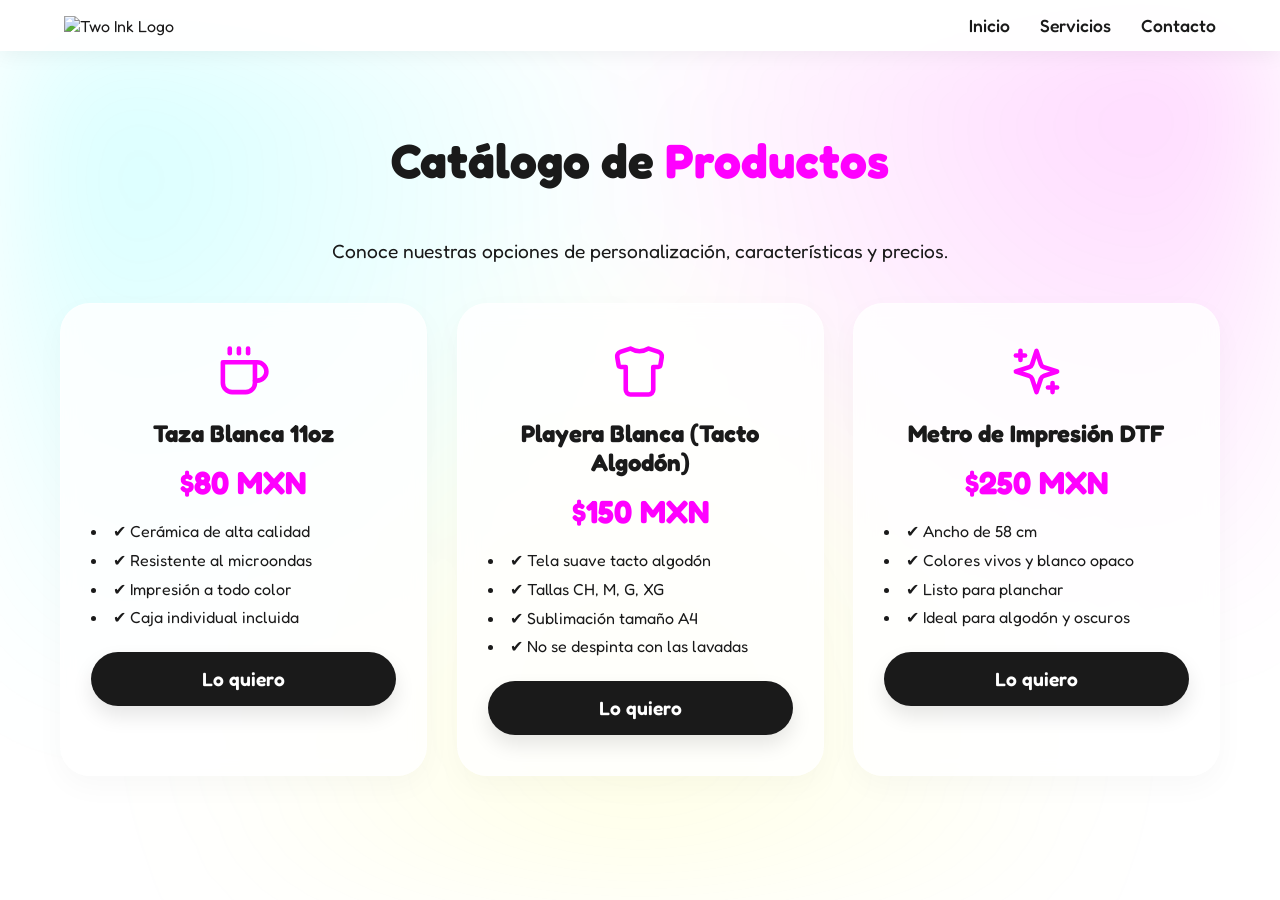
==== servicios.html @ 48f801fe "Add files via upload" ====
<!DOCTYPE html>
<html lang="es">
<head>
    <meta charset="UTF-8">
    <meta name="viewport" content="width=device-width, initial-scale=1.0">
    <title>Catálogo de Servicios | SubliArt</title>
    <link href="https://fonts.googleapis.com/css2?family=Fredoka:wght@400;500;600;700&display=swap" rel="stylesheet">
    <link rel="stylesheet" href="style.css">
</head>
<body>
<div class="fondo-artistico"></div>

    <nav class="nav-principal">
        <div class="logo">
            <img src="img/20260409t_8.57.21_1.png" alt="Two Ink Logo" style="height: 50px; width: auto;">
        </div>
        
        <button class="menu-hamburguesa" aria-label="Abrir menú">
            <svg xmlns="http://www.w3.org/2000/svg" viewBox="0 0 24 24" fill="none" stroke="currentColor" stroke-width="2" stroke-linecap="round" stroke-linejoin="round">
                <line x1="3" y1="12" x2="21" y2="12"></line>
                <line x1="3" y1="6" x2="21" y2="6"></line>
                <line x1="3" y1="18" x2="21" y2="18"></line>
            </svg>
        </button>

        <ul class="nav-enlaces">
            <li><a href="index.html">Inicio</a></li>
            <li><a href="servicios.html">Servicios</a></li>
            <li><a href="index.html">Contacto</a></li>
        </ul>
    </nav>

    <section class="contenedor">
        <h1 class="titulo-seccion pop-in">Catálogo de <span class="color-text">Productos</span></h1>
        <p style="text-align: center; font-size: 1.2rem; margin-bottom: 40px;" class="pop-in delay-1">Conoce nuestras opciones de personalización, características y precios.</p>
        
        <div class="grid-servicios">
            
            <div class="card pop-in delay-1">
                <div class="icono-servicio">
                    <svg xmlns="http://www.w3.org/2000/svg" viewBox="0 0 24 24" fill="none" stroke="currentColor" stroke-width="2" stroke-linecap="round" stroke-linejoin="round">
                        <path d="M17 8h1a4 4 0 1 1 0 8h-1"></path>
                        <path d="M3 8h14v9a4 4 0 0 1-4 4H7a4 4 0 0 1-4-4Z"></path>
                        <line x1="6" y1="2" x2="6" y2="4"></line>
                        <line x1="10" y1="2" x2="10" y2="4"></line>
                        <line x1="14" y1="2" x2="14" y2="4"></line>
                    </svg>
                </div>
                <h3>Taza Blanca 11oz</h3>
                <p class="precio" style="font-size: 2rem; font-weight: 700; color: var(--acento); margin: 15px 0;">$80 MXN</p>
                <ul style="text-align: left; margin-bottom: 20px; line-height: 1.8; list-style-position: inside;">
                    <li>✔ Cerámica de alta calidad</li>
                    <li>✔ Resistente al microondas</li>
                    <li>✔ Impresión a todo color</li>
                    <li>✔ Caja individual incluida</li>
                </ul>
                <a href="https://wa.me/TUNUMERODEWHATSAPP?text=Hola,%20me%20interesan%20las%20tazas%20blancas" target="_blank" class="btn-colorido w-100" style="text-align: center;">Lo quiero</a>
            </div>

            <div class="card pop-in delay-2">
                <div class="icono-servicio">
                    <svg xmlns="http://www.w3.org/2000/svg" viewBox="0 0 24 24" fill="none" stroke="currentColor" stroke-width="2" stroke-linecap="round" stroke-linejoin="round">
                        <path d="M20.38 3.46 16 2a8 8 0 0 1-8 0L3.62 3.46a2 2 0 0 0-1.34 2.23l.58 3.47a1 1 0 0 0 .99.84H6v10c0 1.1.9 2 2 2h8a2 2 0 0 0 2-2V10h2.15a1 1 0 0 0 .99-.84l.58-3.47a2 2 0 0 0-1.34-2.23z"></path>
                    </svg>
                </div>
                <h3>Playera Blanca (Tacto Algodón)</h3>
                <p class="precio" style="font-size: 2rem; font-weight: 700; color: var(--acento); margin: 15px 0;">$150 MXN</p>
                <ul style="text-align: left; margin-bottom: 20px; line-height: 1.8; list-style-position: inside;">
                    <li>✔ Tela suave tacto algodón</li>
                    <li>✔ Tallas CH, M, G, XG</li>
                    <li>✔ Sublimación tamaño A4</li>
                    <li>✔ No se despinta con las lavadas</li>
                </ul>
                <a href="https://wa.me/TUNUMERODEWHATSAPP?text=Hola,%20me%20interesan%20las%20playeras" target="_blank" class="btn-colorido w-100" style="text-align: center;">Lo quiero</a>
            </div>

            <div class="card pop-in delay-3">
                <div class="icono-servicio">
                    <svg xmlns="http://www.w3.org/2000/svg" viewBox="0 0 24 24" fill="none" stroke="currentColor" stroke-width="2" stroke-linecap="round" stroke-linejoin="round">
                        <path d="m12 3-1.912 5.813a2 2 0 0 1-1.275 1.275L3 12l5.813 1.912a2 2 0 0 1 1.275 1.275L12 21l1.912-5.813a2 2 0 0 1 1.275-1.275L21 12l-5.813-1.912a2 2 0 0 1-1.275-1.275L12 3Z"></path>
                        <path d="M5 3v4"></path>
                        <path d="M19 17v4"></path>
                        <path d="M3 5h4"></path>
                        <path d="M17 19h4"></path>
                    </svg>
                </div>
                <h3>Metro de Impresión DTF</h3>
                <p class="precio" style="font-size: 2rem; font-weight: 700; color: var(--acento); margin: 15px 0;">$250 MXN</p>
                <ul style="text-align: left; margin-bottom: 20px; line-height: 1.8; list-style-position: inside;">
                    <li>✔ Ancho de 58 cm</li>
                    <li>✔ Colores vivos y blanco opaco</li>
                    <li>✔ Listo para planchar</li>
                    <li>✔ Ideal para algodón y oscuros</li>
                </ul>
                <a href="https://wa.me/TUNUMERODEWHATSAPP?text=Hola,%20quiero%20cotizar%20impresión%20DTF" target="_blank" class="btn-colorido w-100" style="text-align: center;">Lo quiero</a>
            </div>

        </div>
    </section>

    <script src="main.js"></script>
</body>
</html>
---- style.css ----
/* Configuración Base */
* {
    margin: 0;
    padding: 0;
    box-sizing: border-box;
    font-family: 'Fredoka', sans-serif;
    scroll-behavior: smooth;
}

:root {
    --color-1: #00FFFF; 
    --color-2: #FF00FF; 
    --color-3: #FFFF00;
    --blanco: #ffffff;
    --texto: #1a1a1a;
    --acento: #FF00FF; 
}

body {
    color: var(--texto);
    background-color: var(--blanco);
    overflow-x: hidden;
    position: relative;
}

.fondo-artistico {
    position: fixed;
    top: 0;
    left: 0;
    width: 100%;
    height: 100vh;
    z-index: -1;
    background: 
        radial-gradient(circle at 10% 20%, rgba(0, 255, 255, 0.15) 0%, transparent 40%),
        radial-gradient(circle at 90% 10%, rgba(255, 0, 255, 0.15) 0%, transparent 40%),
        radial-gradient(circle at 50% 80%, rgba(255, 255, 0, 0.1) 0%, transparent 50%);
    filter: blur(60px);
}

.header-blanco {
    background: rgba(255, 255, 255, 0.95);
    padding: 15px 50px;
    display: flex;
    justify-content: space-between;
    align-items: center;
    position: sticky;
    top: 0;
    z-index: 1000;
    box-shadow: 0 5px 20px rgba(0,0,0,0.05);
}

.logo-img {
    height: 70px; /* Ajusta este valor si tu logo se ve muy grande o pequeño */
    width: auto;
    display: block;
    transition: transform 0.3s ease;
}

.logo-img:hover {
    transform: scale(1.05);
}

.hero {
    display: flex;
    align-items: center;
    justify-content: center; 
    min-height: 85vh;
    padding: 0 5%;
    text-align: center;
}

.hero-texto {
    max-width: 700px;
}

.hero h1 {
    font-size: 4.5rem;
    line-height: 1.1;
    margin-bottom: 20px;
    color: var(--texto);
}

.color-text {
    color: var(--acento);
}

.hero p {
    font-size: 1.3rem;
    margin-bottom: 30px;
    font-weight: 500;
}

.btn-colorido {
    display: inline-block;
    background: var(--texto);
    color: white;
    padding: 15px 35px;
    border-radius: 50px;
    text-decoration: none;
    font-size: 1.2rem;
    font-weight: 600;
    border: none;
    cursor: pointer;
    box-shadow: 0 10px 20px rgba(0, 0, 0, 0.1);
    transition: 0.3s cubic-bezier(0.175, 0.885, 0.32, 1.275);
}

.btn-colorido:hover {
    background: var(--acento);
    transform: translateY(-5px) scale(1.05);
    box-shadow: 0 15px 25px rgba(255, 0, 255, 0.3);
}

.contenedor {
    max-width: 1200px;
    margin: 0 auto;
    padding: 80px 20px;
    text-align: center;
}

.titulo-seccion {
    font-size: 3rem;
    margin-bottom: 50px;
    color: var(--texto);
}

.grid-servicios {
    display: grid;
    grid-template-columns: repeat(auto-fit, minmax(300px, 1fr));
    gap: 30px;
}

.card {
    background: rgba(255, 255, 255, 0.8);
    backdrop-filter: blur(10px);
    border: 1px solid rgba(255, 255, 255, 0.3);
    padding: 40px 30px;
    border-radius: 30px;
    box-shadow: 0 10px 30px rgba(0,0,0,0.03);
    transition: 0.4s cubic-bezier(0.175, 0.885, 0.32, 1.275);
}

.card:hover {
    transform: translateY(-15px) scale(1.03);
    box-shadow: 0 20px 40px rgba(0,0,0,0.08);
}

.icono-servicio {
    margin-bottom: 20px;
    display: flex;
    justify-content: center;
    align-items: center;
}

.icono-servicio svg {
    width: 55px;
    height: 55px;
    stroke: var(--acento); 
    transition: transform 0.4s cubic-bezier(0.175, 0.885, 0.32, 1.275);
}

.card:hover .icono-servicio svg {
    transform: scale(1.15) rotate(5deg);
}

.card h3 {
    font-size: 1.5rem;
    color: var(--texto);
    margin-bottom: 15px;
}

.card-form {
    background: rgba(255, 255, 255, 0.9);
    padding: 40px;
    border-radius: 30px;
    max-width: 600px;
    margin: 0 auto;
    display: flex;
    flex-direction: column;
    gap: 20px;
    box-shadow: 0 15px 35px rgba(0,0,0,0.05);
}

input, textarea {
    padding: 15px 20px;
    border: 2px solid #eee;
    border-radius: 15px;
    font-size: 1rem;
    font-family: 'Fredoka', sans-serif;
    outline: none;
    transition: 0.3s;
}

input:focus, textarea:focus {
    border-color: var(--acento);
}

.w-100 { width: 100%; }

.whatsapp-btn {
    position: fixed;
    bottom: 30px;
    right: 30px;
    background: #25D366;
    color: white;
    padding: 15px 25px;
    border-radius: 50px;
    text-decoration: none;
    font-size: 1.1rem;
    font-weight: 600;
    box-shadow: 0 10px 20px rgba(37, 211, 102, 0.3);
    z-index: 1000;
    transition: 0.3s cubic-bezier(0.175, 0.885, 0.32, 1.275);
}

.whatsapp-btn:hover {
    transform: scale(1.1) rotate(-3deg);
}

.pop-in {
    opacity: 0;
    transform: scale(0.8) translateY(30px);
    transition: 0.8s cubic-bezier(0.175, 0.885, 0.32, 1.275);
}

.pop-in.visible {
    opacity: 1;
    transform: scale(1) translateY(0);
}

.delay-1 { transition-delay: 0.1s; }
.delay-2 { transition-delay: 0.3s; }
.delay-3 { transition-delay: 0.5s; }

.promocion-banner {
    background: var(--texto);
    color: var(--blanco);
    text-align: center;
    padding: 12px;
    font-weight: 600;
    font-size: 1.1rem;
    z-index: 100;
    position: relative;
}

.nosotros-grid {
    display: grid;
    grid-template-columns: 1fr 1fr;
    gap: 50px;
    align-items: center;
    text-align: left;
}

.nosotros-texto p {
    font-size: 1.15rem;
    margin-bottom: 20px;
    line-height: 1.8;
}

.img-fluida {
    width: 100%;
    border-radius: 30px;
    box-shadow: 0 15px 35px rgba(0,0,0,0.05);
}

@media (max-width: 768px) {
    .nosotros-grid { grid-template-columns: 1fr; text-align: center; }
    .nosotros-texto h2 { text-align: center !important; }
}

.pasos-grid {
    display: grid;
    grid-template-columns: repeat(auto-fit, minmax(220px, 1fr));
    gap: 30px;
}

.paso-card {
    background: rgba(255, 255, 255, 0.6);
    backdrop-filter: blur(10px);
    border: 1px solid rgba(255, 255, 255, 0.3);
    padding: 30px 20px;
    border-radius: 20px;
    text-align: center;
    transition: 0.3s ease;
}

.paso-card:hover {
    transform: translateY(-5px);
    background: rgba(255, 255, 255, 0.9);
}

.paso-numero {
    width: 60px;
    height: 60px;
    background: var(--acento);
    color: var(--blanco);
    font-size: 1.8rem;
    font-weight: 700;
    display: flex;
    align-items: center;
    justify-content: center;
    border-radius: 50%;
    margin: 0 auto 20px auto;
}

.galeria-estandar {
    display: flex;
    flex-wrap: wrap;
    justify-content: center; 
    gap: 25px;
    max-width: 1100px;
    margin: 0 auto;
}

.galeria-item {
    flex: 0 1 250px; 
    position: relative;
    border-radius: 20px;
    overflow: hidden;
    aspect-ratio: 1 / 1; 
    box-shadow: 0 10px 20px rgba(0,0,0,0.05);
    background: #ffffff;
}
.galeria-item img {
    width: 100%;
    height: 100%;
    object-fit: cover; 
    transition: transform 0.5s ease;
}

.galeria-overlay {
    position: absolute;
    top: 0;
    left: 0;
    width: 100%;
    height: 100%;
    background: rgba(255, 0, 255, 0.7);
    color: white;
    display: flex;
    align-items: center;
    justify-content: center;
    font-size: 1.5rem;
    font-weight: 600;
    opacity: 0;
    transition: opacity 0.3s ease;
}

.galeria-item:hover img {
    transform: scale(1.1);
}

.galeria-item:hover .galeria-overlay {
    opacity: 1; 
}
.estrellas-container {
    display: flex;
    justify-content: center;
    gap: 6px;
    margin-bottom: 18px;
}

.star-svg {
    width: 24px;
    height: 24px;
    transition: transform 0.3s cubic-bezier(0.175, 0.885, 0.32, 1.275);
}

.star-svg.filled {
    fill: #FFD700;
}

.star-svg.empty {
    fill: #e2e8f0; 
}

.card:hover .star-svg {
    transform: scale(1.15) translateY(-2px);
}

.faq-container {
    max-width: 800px;
    margin: 0 auto;
    text-align: left;
}

.faq-item {
    background: rgba(255, 255, 255, 0.8);
    backdrop-filter: blur(5px);
    margin-bottom: 15px;
    border-radius: 15px;
    overflow: hidden;
    border: 1px solid rgba(255, 255, 255, 0.3);
}

.faq-pregunta {
    width: 100%;
    text-align: left;
    padding: 20px;
    background: none;
    border: none;
    font-size: 1.2rem;
    font-weight: 600;
    font-family: 'Fredoka', sans-serif;
    color: var(--texto);
    cursor: pointer;
    display: flex;
    justify-content: space-between;
    align-items: center;
    transition: color 0.3s;
}

.faq-pregunta:hover {
    color: var(--acento);
}

.faq-respuesta {
    max-height: 0;
    overflow: hidden;
    transition: max-height 0.4s ease;
    padding: 0 20px;
}

.faq-respuesta p {
    padding-bottom: 20px;
    font-size: 1.05rem;
    color: #444;
}

.faq-item.activa .faq-respuesta {
    max-height: 200px; 
}

.faq-item.activa .icono {
    transform: rotate(180deg);
}

.icono {
    transition: transform 0.3s ease;
}
.whatsapp-btn {
    display: flex;
    align-items: center;
    gap: 8px;
    padding: 12px 25px;
}

.footer-principal {
    background-color: #111111 !important; 
    color: #ffffff;
    padding: 30px 20px 15px 20px;
    margin-top: 60px;
    border-top: 3px solid var(--acento);
    position: relative;
    z-index: 10;
}

.footer-contenido {
    max-width: 1200px;
    margin: 0 auto;
    display: flex;
    justify-content: space-between;
    align-items: center; 
    flex-wrap: wrap;
    gap: 15px;
    padding-bottom: 15px; 
    border-bottom: 1px solid rgba(255, 255, 255, 0.1);
}

.redes-sociales {
    display: flex;
    align-items: center;
    gap: 15px;
}

.redes-sociales p {
    margin-bottom: 0; 
    font-weight: 600;
}

.iconos-redes {
    display: flex;
    flex-direction: row !important; 
    gap: 10px;
}

.iconos-redes a {
    color: var(--blanco);
    background: rgba(255, 255, 255, 0.1);
    width: 34px; /* Reducido */
    height: 34px; /* Reducido */
    display: flex;
    justify-content: center;
    align-items: center;
    border-radius: 50%;
    transition: 0.3s ease;
}

.iconos-redes a svg {
    width: 16px;
    height: 16px;
}

.footer-legal {
    max-width: 1200px;
    margin: 15px auto 0 auto;
    display: flex;
    justify-content: space-between;
    align-items: center;
    flex-wrap: wrap;
    gap: 15px;
    color: #666;
    font-size: 0.85rem;
}
.enlaces-legales {
    display: flex;
    gap: 15px;
    align-items: center;
}

.enlaces-legales a {
    color: #999;
    text-decoration: none;
    transition: 0.3s;
}

.enlaces-legales a:hover {
    color: var(--acento);
}

@media (max-width: 768px) {
    .footer-contenido {
        flex-direction: column;
        text-align: center;
    }
    .footer-legal {
        flex-direction: column;
        text-align: center;
    }
}
.nav-principal {
    display: flex;
    justify-content: space-between; 
    align-items: center; 
    padding: 15px 5%;
    width: 100%; 
    background: rgba(255, 255, 255, 0.95); 
    position: sticky; 
    top: 0;
    left: 0;  /* Obliga a pegar al borde izquierdo */
    right: 0; /* Obliga a pegar al borde derecho */
    z-index: 1000;
    box-shadow: 0 5px 20px rgba(0,0,0,0.05); 
}

.nav-enlaces {
    display: flex;
    list-style: none; 
    gap: 30px;
    margin: 0;
    padding: 0;
}

.nav-enlaces li a {
    color: var(--texto); 
    text-decoration: none; 
    font-weight: 500; 
    font-size: 1.1rem; 
    transition: 0.3s;
}

.nav-enlaces li a:hover {
    color: var(--acento);
}

/* Ocultar el botón hamburguesa en la computadora */
.menu-hamburguesa {
    display: none; 
    background: none;
    border: none;
    cursor: pointer;
    z-index: 1001; /* Siempre por encima del menú de cristal */
}

.menu-hamburguesa svg {
    width: 35px;
    height: 35px;
    stroke: var(--texto); 
}


/* =========================================
   MENÚ RESPONSIVO PARA CELULARES (Glassmorphism)
   ========================================= */
@media (max-width: 768px) {
    
    /* 1. Aparece el botón de 3 rayitas */
    .menu-hamburguesa {
        display: block; 
    }

    /* 2. Escondemos los enlaces fuera de la pantalla (Panel Lateral) */
    .nav-enlaces {
        position: fixed;
        top: 0;
        right: -100%; /* ESCONDIDO a la derecha */
        width: 75%; 
        height: 100vh; /* Alto completo de la pantalla */
        background: rgba(255, 255, 255, 0.90);
        backdrop-filter: blur(15px); /* Efecto cristal */
        flex-direction: column; /* Lista hacia abajo */
        justify-content: center;
        align-items: center;
        gap: 40px; 
        transition: right 0.4s ease-in-out; /* Animación de entrada */
        box-shadow: -10px 0 30px rgba(0,0,0,0.1);
    }

    /* 3. Clase que activa JavaScript para meter el menú a la pantalla */
    .nav-enlaces.activo {
        right: 0; 
    }

    /* 4. Letras más grandes para poder tocarlas fácil con el dedo */
    .nav-enlaces li a {
        font-size: 1.5rem;
        font-weight: 600;
    }
}
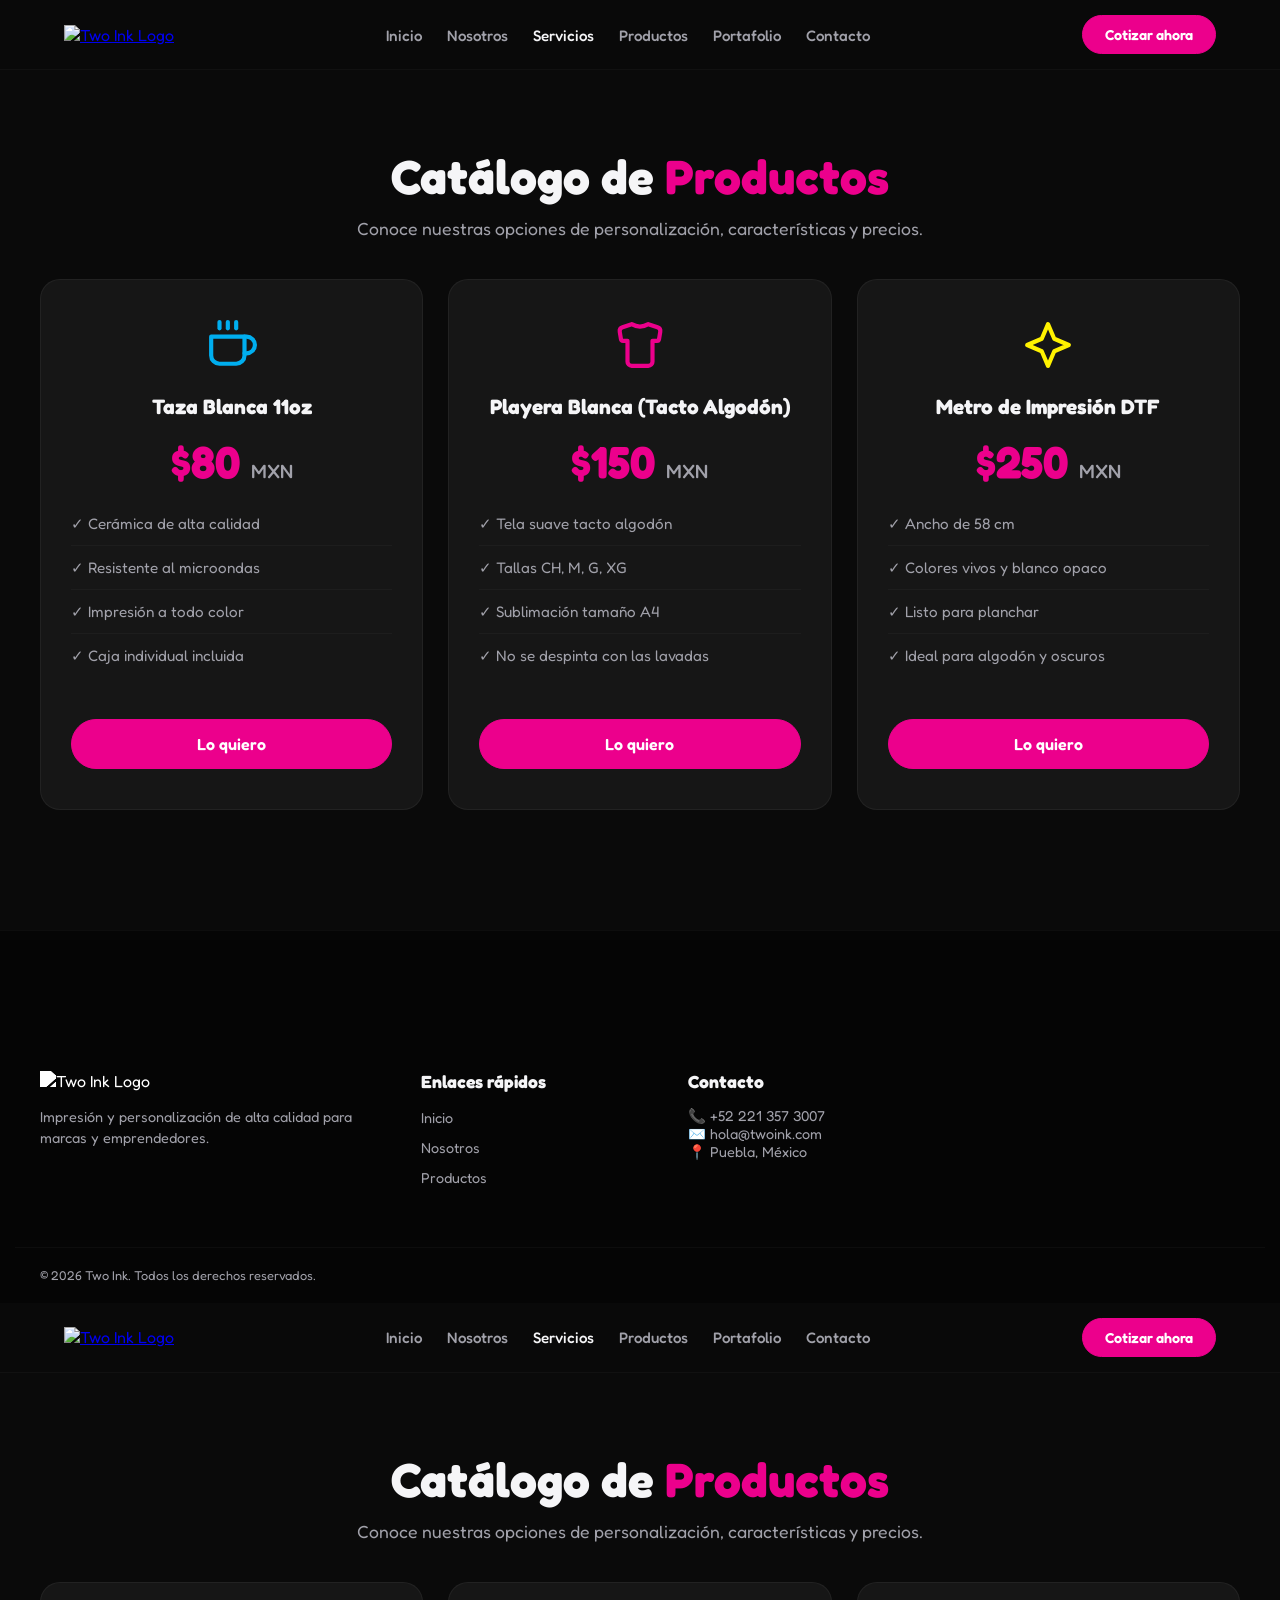
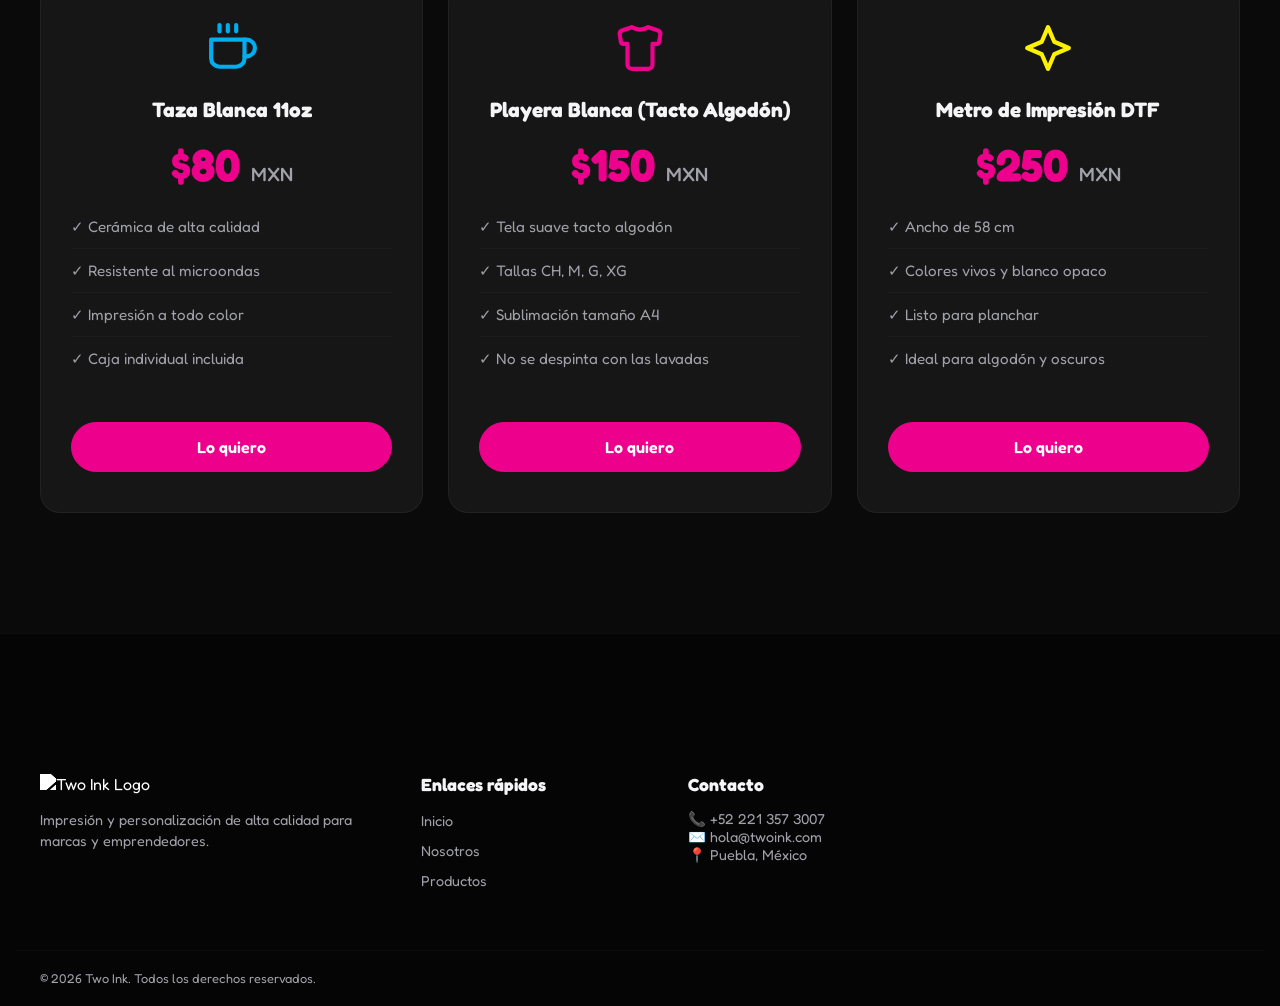
==== commit 2dafc0a0: "Update servicios.html" ====
--- a/servicios.html
+++ b/servicios.html
@@ -3,101 +3,255 @@
 <head>
     <meta charset="UTF-8">
     <meta name="viewport" content="width=device-width, initial-scale=1.0">
-    <title>Catálogo de Servicios | SubliArt</title>
+    <title>Catálogo de Productos | Two Ink</title>
     <link href="https://fonts.googleapis.com/css2?family=Fredoka:wght@400;500;600;700&display=swap" rel="stylesheet">
     <link rel="stylesheet" href="style.css">
+    <link rel="icon" type="image/png" href="img/20260409t_8.57.21_1.png">
 </head>
 <body>
-<div class="fondo-artistico"></div>
 
     <nav class="nav-principal">
         <div class="logo">
-            <img src="img/20260409t_8.57.21_1.png" alt="Two Ink Logo" style="height: 50px; width: auto;">
+            <a href="index.html">
+                <img src="img/20260409t_8.57.21_1.png" alt="Two Ink Logo" style="height: 45px;">
+            </a>
         </div>
         
         <button class="menu-hamburguesa" aria-label="Abrir menú">
-            <svg xmlns="http://www.w3.org/2000/svg" viewBox="0 0 24 24" fill="none" stroke="currentColor" stroke-width="2" stroke-linecap="round" stroke-linejoin="round">
-                <line x1="3" y1="12" x2="21" y2="12"></line>
-                <line x1="3" y1="6" x2="21" y2="6"></line>
-                <line x1="3" y1="18" x2="21" y2="18"></line>
-            </svg>
+            <svg xmlns="http://www.w3.org/2000/svg" viewBox="0 0 24 24" fill="none" stroke="currentColor" stroke-width="2"><line x1="3" y1="12" x2="21" y2="12"></line><line x1="3" y1="6" x2="21" y2="6"></line><line x1="3" y1="18" x2="21" y2="18"></line></svg>
         </button>
 
         <ul class="nav-enlaces">
-            <li><a href="index.html">Inicio</a></li>
-            <li><a href="servicios.html">Servicios</a></li>
-            <li><a href="index.html">Contacto</a></li>
+            <li><a href="index.html#inicio">Inicio</a></li>
+            <li><a href="index.html#nosotros">Nosotros</a></li>
+            <li><a href="servicios.html" style="color: var(--texto-principal);">Servicios</a></li>
+            <li><a href="index.html#productos">Productos</a></li>
+            <li><a href="index.html#portafolio">Portafolio</a></li>
+            <li><a href="index.html#contacto">Contacto</a></li>
         </ul>
+
+        <a href="index.html#contacto" class="btn-acento nav-btn">Cotizar ahora</a>
     </nav>
 
-    <section class="contenedor">
-        <h1 class="titulo-seccion pop-in">Catálogo de <span class="color-text">Productos</span></h1>
-        <p style="text-align: center; font-size: 1.2rem; margin-bottom: 40px;" class="pop-in delay-1">Conoce nuestras opciones de personalización, características y precios.</p>
-        
-        <div class="grid-servicios">
+    <section class="seccion-header pop-in" style="margin-top: 80px; margin-bottom: 40px;">
+        <h1 class="titulo-seccion">Catálogo de <span class="color-text">Productos</span></h1>
+        <p style="color: var(--texto-secundario); font-size: 1.1rem; margin-top: 15px;">Conoce nuestras opciones de personalización, características y precios.</p>
+    </section>
+
+    <section class="contenedor" style="padding-top: 0;">
+        <div class="grid-3">
             
-            <div class="card pop-in delay-1">
-                <div class="icono-servicio">
-                    <svg xmlns="http://www.w3.org/2000/svg" viewBox="0 0 24 24" fill="none" stroke="currentColor" stroke-width="2" stroke-linecap="round" stroke-linejoin="round">
-                        <path d="M17 8h1a4 4 0 1 1 0 8h-1"></path>
-                        <path d="M3 8h14v9a4 4 0 0 1-4 4H7a4 4 0 0 1-4-4Z"></path>
-                        <line x1="6" y1="2" x2="6" y2="4"></line>
-                        <line x1="10" y1="2" x2="10" y2="4"></line>
-                        <line x1="14" y1="2" x2="14" y2="4"></line>
+            <div class="card-precio pop-in">
+                <div class="icono-precio cian">
+                    <svg xmlns="http://www.w3.org/2000/svg" viewBox="0 0 24 24" fill="none" stroke="currentColor" stroke-width="2" stroke-linecap="round" stroke-linejoin="round">
+                        <path d="M18 8h1a4 4 0 0 1 0 8h-1"></path>
+                        <path d="M2 8h16v9a4 4 0 0 1-4 4H6a4 4 0 0 1-4-4V8z"></path>
+                        <line x1="6" y1="1" x2="6" y2="4"></line>
+                        <line x1="10" y1="1" x2="10" y2="4"></line>
+                        <line x1="14" y1="1" x2="14" y2="4"></line>
                     </svg>
                 </div>
                 <h3>Taza Blanca 11oz</h3>
-                <p class="precio" style="font-size: 2rem; font-weight: 700; color: var(--acento); margin: 15px 0;">$80 MXN</p>
-                <ul style="text-align: left; margin-bottom: 20px; line-height: 1.8; list-style-position: inside;">
-                    <li>✔ Cerámica de alta calidad</li>
-                    <li>✔ Resistente al microondas</li>
-                    <li>✔ Impresión a todo color</li>
-                    <li>✔ Caja individual incluida</li>
-                </ul>
-                <a href="https://wa.me/TUNUMERODEWHATSAPP?text=Hola,%20me%20interesan%20las%20tazas%20blancas" target="_blank" class="btn-colorido w-100" style="text-align: center;">Lo quiero</a>
-            </div>
-
-            <div class="card pop-in delay-2">
-                <div class="icono-servicio">
+                <div class="precio">$80 <span>MXN</span></div>
+                <ul class="lista-caracteristicas">
+                    <li>✓ Cerámica de alta calidad</li>
+                    <li>✓ Resistente al microondas</li>
+                    <li>✓ Impresión a todo color</li>
+                    <li>✓ Caja individual incluida</li>
+                </ul>
+                <a href="https://wa.me/522213573007?text=¡Hola!%20Me%20interesa%20pedir%20la%20Taza%20Blanca%20de%2011oz%20por%20$80%20MXN." target="_blank" class="btn-acento w-100" style="text-align: center;">Lo quiero</a>
+            </div>
+
+            <div class="card-precio pop-in delay-1">
+                <div class="icono-precio magenta">
                     <svg xmlns="http://www.w3.org/2000/svg" viewBox="0 0 24 24" fill="none" stroke="currentColor" stroke-width="2" stroke-linecap="round" stroke-linejoin="round">
                         <path d="M20.38 3.46 16 2a8 8 0 0 1-8 0L3.62 3.46a2 2 0 0 0-1.34 2.23l.58 3.47a1 1 0 0 0 .99.84H6v10c0 1.1.9 2 2 2h8a2 2 0 0 0 2-2V10h2.15a1 1 0 0 0 .99-.84l.58-3.47a2 2 0 0 0-1.34-2.23z"></path>
                     </svg>
                 </div>
                 <h3>Playera Blanca (Tacto Algodón)</h3>
-                <p class="precio" style="font-size: 2rem; font-weight: 700; color: var(--acento); margin: 15px 0;">$150 MXN</p>
-                <ul style="text-align: left; margin-bottom: 20px; line-height: 1.8; list-style-position: inside;">
-                    <li>✔ Tela suave tacto algodón</li>
-                    <li>✔ Tallas CH, M, G, XG</li>
-                    <li>✔ Sublimación tamaño A4</li>
-                    <li>✔ No se despinta con las lavadas</li>
-                </ul>
-                <a href="https://wa.me/TUNUMERODEWHATSAPP?text=Hola,%20me%20interesan%20las%20playeras" target="_blank" class="btn-colorido w-100" style="text-align: center;">Lo quiero</a>
-            </div>
-
-            <div class="card pop-in delay-3">
-                <div class="icono-servicio">
-                    <svg xmlns="http://www.w3.org/2000/svg" viewBox="0 0 24 24" fill="none" stroke="currentColor" stroke-width="2" stroke-linecap="round" stroke-linejoin="round">
-                        <path d="m12 3-1.912 5.813a2 2 0 0 1-1.275 1.275L3 12l5.813 1.912a2 2 0 0 1 1.275 1.275L12 21l1.912-5.813a2 2 0 0 1 1.275-1.275L21 12l-5.813-1.912a2 2 0 0 1-1.275-1.275L12 3Z"></path>
-                        <path d="M5 3v4"></path>
-                        <path d="M19 17v4"></path>
-                        <path d="M3 5h4"></path>
-                        <path d="M17 19h4"></path>
+                <div class="precio">$150 <span>MXN</span></div>
+                <ul class="lista-caracteristicas">
+                    <li>✓ Tela suave tacto algodón</li>
+                    <li>✓ Tallas CH, M, G, XG</li>
+                    <li>✓ Sublimación tamaño A4</li>
+                    <li>✓ No se despinta con las lavadas</li>
+                </ul>
+                <a href="https://wa.me/522213573007?text=¡Hola!%20Me%20interesa%20pedir%20la%20Playera%20Blanca%20tacto%20algodón%20por%20$150%20MXN." target="_blank" class="btn-acento w-100" style="text-align: center;">Lo quiero</a>
+            </div>
+
+            <div class="card-precio pop-in delay-2">
+                <div class="icono-precio amarillo">
+                    <svg xmlns="http://www.w3.org/2000/svg" viewBox="0 0 24 24" fill="none" stroke="currentColor" stroke-width="2" stroke-linecap="round" stroke-linejoin="round">
+                        <path d="M12 2l3 7 7 3-7 3-3 7-3-7-7-3 7-3z"></path>
                     </svg>
                 </div>
                 <h3>Metro de Impresión DTF</h3>
-                <p class="precio" style="font-size: 2rem; font-weight: 700; color: var(--acento); margin: 15px 0;">$250 MXN</p>
-                <ul style="text-align: left; margin-bottom: 20px; line-height: 1.8; list-style-position: inside;">
-                    <li>✔ Ancho de 58 cm</li>
-                    <li>✔ Colores vivos y blanco opaco</li>
-                    <li>✔ Listo para planchar</li>
-                    <li>✔ Ideal para algodón y oscuros</li>
-                </ul>
-                <a href="https://wa.me/TUNUMERODEWHATSAPP?text=Hola,%20quiero%20cotizar%20impresión%20DTF" target="_blank" class="btn-colorido w-100" style="text-align: center;">Lo quiero</a>
-            </div>
-
-        </div>
-    </section>
+                <div class="precio">$250 <span>MXN</span></div>
+                <ul class="lista-caracteristicas">
+                    <li>✓ Ancho de 58 cm</li>
+                    <li>✓ Colores vivos y blanco opaco</li>
+                    <li>✓ Listo para planchar</li>
+                    <li>✓ Ideal para algodón y oscuros</li>
+                </ul>
+                <a href="https://wa.me/522213573007?text=¡Hola!%20Me%20interesa%20pedir%20el%20Metro%20de%20Impresión%20DTF%20por%20$250%20MXN." target="_blank" class="btn-acento w-100" style="text-align: center;">Lo quiero</a>
+            </div>
+
+        </div>
+    </section>
+    <footer class="footer-principal" style="margin-top: 40px;">
+        <div class="contenedor footer-grid">
+            <div class="footer-col branding">
+                <img src="img/20260409t_8.57.21_1.png" alt="Two Ink Logo" style="height: 35px; margin-bottom: 15px;">
+                <p>Impresión y personalización de alta calidad para marcas y emprendedores.</p>
+            </div>
+            <div class="footer-col">
+                <h4>Enlaces rápidos</h4>
+                <ul>
+                    <li><a href="index.html#inicio">Inicio</a></li>
+                    <li><a href="index.html#nosotros">Nosotros</a></li>
+                    <li><a href="index.html#productos">Productos</a></li>
+                </ul>
+            </div>
+            <div class="footer-col">
+                <h4>Contacto</h4>
+                <p>📞 +52 221 357 3007</p>
+                <p>✉️ hola@twoink.com</p>
+                <p>📍 Puebla, México</p>
+            </div>
+        </div>
+        <div class="footer-bottom contenedor">
+            <p>© 2026 Two Ink. Todos los derechos reservados.</p>
+        </div>
+    </footer>
 
     <script src="main.js"></script>
 </body>
-</html>+</html><!DOCTYPE html>
+<html lang="es">
+<head>
+    <meta charset="UTF-8">
+    <meta name="viewport" content="width=device-width, initial-scale=1.0">
+    <title>Catálogo de Productos | Two Ink</title>
+    <link href="https://fonts.googleapis.com/css2?family=Fredoka:wght@400;500;600;700&display=swap" rel="stylesheet">
+    <link rel="stylesheet" href="style.css">
+    <link rel="icon" type="image/png" href="img/20260409t_8.57.21_1.png">
+</head>
+<body>
+
+    <nav class="nav-principal">
+        <div class="logo">
+            <a href="index.html">
+                <img src="img/20260409t_8.57.21_1.png" alt="Two Ink Logo" style="height: 45px;">
+            </a>
+        </div>
+        
+        <button class="menu-hamburguesa" aria-label="Abrir menú">
+            <svg xmlns="http://www.w3.org/2000/svg" viewBox="0 0 24 24" fill="none" stroke="currentColor" stroke-width="2"><line x1="3" y1="12" x2="21" y2="12"></line><line x1="3" y1="6" x2="21" y2="6"></line><line x1="3" y1="18" x2="21" y2="18"></line></svg>
+        </button>
+
+        <ul class="nav-enlaces">
+            <li><a href="index.html#inicio">Inicio</a></li>
+            <li><a href="index.html#nosotros">Nosotros</a></li>
+            <li><a href="servicios.html" style="color: var(--texto-principal);">Servicios</a></li>
+            <li><a href="index.html#productos">Productos</a></li>
+            <li><a href="index.html#portafolio">Portafolio</a></li>
+            <li><a href="index.html#contacto">Contacto</a></li>
+        </ul>
+
+        <a href="index.html#contacto" class="btn-acento nav-btn">Cotizar ahora</a>
+    </nav>
+
+    <section class="seccion-header pop-in" style="margin-top: 80px; margin-bottom: 40px;">
+        <h1 class="titulo-seccion">Catálogo de <span class="color-text">Productos</span></h1>
+        <p style="color: var(--texto-secundario); font-size: 1.1rem; margin-top: 15px;">Conoce nuestras opciones de personalización, características y precios.</p>
+    </section>
+
+    <section class="contenedor" style="padding-top: 0;">
+        <div class="grid-3">
+            
+            <div class="card-precio pop-in">
+                <div class="icono-precio cian">
+                    <svg xmlns="http://www.w3.org/2000/svg" viewBox="0 0 24 24" fill="none" stroke="currentColor" stroke-width="2" stroke-linecap="round" stroke-linejoin="round">
+                        <path d="M18 8h1a4 4 0 0 1 0 8h-1"></path>
+                        <path d="M2 8h16v9a4 4 0 0 1-4 4H6a4 4 0 0 1-4-4V8z"></path>
+                        <line x1="6" y1="1" x2="6" y2="4"></line>
+                        <line x1="10" y1="1" x2="10" y2="4"></line>
+                        <line x1="14" y1="1" x2="14" y2="4"></line>
+                    </svg>
+                </div>
+                <h3>Taza Blanca 11oz</h3>
+                <div class="precio">$80 <span>MXN</span></div>
+                <ul class="lista-caracteristicas">
+                    <li>✓ Cerámica de alta calidad</li>
+                    <li>✓ Resistente al microondas</li>
+                    <li>✓ Impresión a todo color</li>
+                    <li>✓ Caja individual incluida</li>
+                </ul>
+                <a href="https://wa.me/522213573007?text=¡Hola!%20Me%20interesa%20pedir%20la%20Taza%20Blanca%20de%2011oz%20por%20$80%20MXN." target="_blank" class="btn-acento w-100" style="text-align: center;">Lo quiero</a>
+            </div>
+
+            <div class="card-precio pop-in delay-1">
+                <div class="icono-precio magenta">
+                    <svg xmlns="http://www.w3.org/2000/svg" viewBox="0 0 24 24" fill="none" stroke="currentColor" stroke-width="2" stroke-linecap="round" stroke-linejoin="round">
+                        <path d="M20.38 3.46 16 2a8 8 0 0 1-8 0L3.62 3.46a2 2 0 0 0-1.34 2.23l.58 3.47a1 1 0 0 0 .99.84H6v10c0 1.1.9 2 2 2h8a2 2 0 0 0 2-2V10h2.15a1 1 0 0 0 .99-.84l.58-3.47a2 2 0 0 0-1.34-2.23z"></path>
+                    </svg>
+                </div>
+                <h3>Playera Blanca (Tacto Algodón)</h3>
+                <div class="precio">$150 <span>MXN</span></div>
+                <ul class="lista-caracteristicas">
+                    <li>✓ Tela suave tacto algodón</li>
+                    <li>✓ Tallas CH, M, G, XG</li>
+                    <li>✓ Sublimación tamaño A4</li>
+                    <li>✓ No se despinta con las lavadas</li>
+                </ul>
+                <a href="https://wa.me/522213573007?text=¡Hola!%20Me%20interesa%20pedir%20la%20Playera%20Blanca%20tacto%20algodón%20por%20$150%20MXN." target="_blank" class="btn-acento w-100" style="text-align: center;">Lo quiero</a>
+            </div>
+
+            <div class="card-precio pop-in delay-2">
+                <div class="icono-precio amarillo">
+                    <svg xmlns="http://www.w3.org/2000/svg" viewBox="0 0 24 24" fill="none" stroke="currentColor" stroke-width="2" stroke-linecap="round" stroke-linejoin="round">
+                        <path d="M12 2l3 7 7 3-7 3-3 7-3-7-7-3 7-3z"></path>
+                    </svg>
+                </div>
+                <h3>Metro de Impresión DTF</h3>
+                <div class="precio">$250 <span>MXN</span></div>
+                <ul class="lista-caracteristicas">
+                    <li>✓ Ancho de 58 cm</li>
+                    <li>✓ Colores vivos y blanco opaco</li>
+                    <li>✓ Listo para planchar</li>
+                    <li>✓ Ideal para algodón y oscuros</li>
+                </ul>
+                <a href="https://wa.me/522213573007?text=¡Hola!%20Me%20interesa%20pedir%20el%20Metro%20de%20Impresión%20DTF%20por%20$250%20MXN." target="_blank" class="btn-acento w-100" style="text-align: center;">Lo quiero</a>
+            </div>
+
+        </div>
+    </section>
+    <footer class="footer-principal" style="margin-top: 40px;">
+        <div class="contenedor footer-grid">
+            <div class="footer-col branding">
+                <img src="img/20260409t_8.57.21_1.png" alt="Two Ink Logo" style="height: 35px; margin-bottom: 15px;">
+                <p>Impresión y personalización de alta calidad para marcas y emprendedores.</p>
+            </div>
+            <div class="footer-col">
+                <h4>Enlaces rápidos</h4>
+                <ul>
+                    <li><a href="index.html#inicio">Inicio</a></li>
+                    <li><a href="index.html#nosotros">Nosotros</a></li>
+                    <li><a href="index.html#productos">Productos</a></li>
+                </ul>
+            </div>
+            <div class="footer-col">
+                <h4>Contacto</h4>
+                <p>📞 +52 221 357 3007</p>
+                <p>✉️ hola@twoink.com</p>
+                <p>📍 Puebla, México</p>
+            </div>
+        </div>
+        <div class="footer-bottom contenedor">
+            <p>© 2026 Two Ink. Todos los derechos reservados.</p>
+        </div>
+    </footer>
+
+    <script src="main.js"></script>
+</body>
+</html>
--- a/style.css
+++ b/style.css
@@ -1,628 +1,798 @@
-/* Configuración Base */
+/* =========================================
+   1. CONFIGURACIÓN BASE & VARIABLES CMYK
+   ========================================= */
 * {
     margin: 0;
     padding: 0;
     box-sizing: border-box;
-    font-family: 'Fredoka', sans-serif;
+    font-family: 'Fredoka', sans-serif; /* Tipografía redondeada del diseño */
     scroll-behavior: smooth;
 }
 
 :root {
-    --color-1: #00FFFF; 
-    --color-2: #FF00FF; 
-    --color-3: #FFFF00;
-    --blanco: #ffffff;
-    --texto: #1a1a1a;
-    --acento: #FF00FF; 
+    /* Paleta CMYK Exacta solicitada */
+    --cmyk-cian: #00AEEF; 
+    --cmyk-magenta: #EC008C; 
+    --cmyk-amarillo: #FFF200;
+
+    /* Colores Estructurales Dark (Fieles al mockup) */
+    --bg-oscuro-puro: #0a0a0a;  /* Fondo principal */
+    --bg-seccion-dark: #121212; /* Fondo alterno */
+    --bg-tarjeta: #161616;      /* Fondo de cards y forms */
+    --texto-principal: #f5f5f7;  /* Blanco suave */
+    --texto-secundario: #a1a1aa; /* Gris */
+    
+    /* Acento (Magenta por defecto) */
+    --acento: var(--cmyk-magenta); 
 }
 
 body {
-    color: var(--texto);
-    background-color: var(--blanco);
+    background-color: var(--bg-oscuro-puro);
+    color: var(--texto-principal);
     overflow-x: hidden;
-    position: relative;
-}
-
-.fondo-artistico {
-    position: fixed;
-    top: 0;
-    left: 0;
-    width: 100%;
-    height: 100vh;
-    z-index: -1;
-    background: 
-        radial-gradient(circle at 10% 20%, rgba(0, 255, 255, 0.15) 0%, transparent 40%),
-        radial-gradient(circle at 90% 10%, rgba(255, 0, 255, 0.15) 0%, transparent 40%),
-        radial-gradient(circle at 50% 80%, rgba(255, 255, 0, 0.1) 0%, transparent 50%);
-    filter: blur(60px);
-}
-
-.header-blanco {
-    background: rgba(255, 255, 255, 0.95);
-    padding: 15px 50px;
-    display: flex;
-    justify-content: space-between;
-    align-items: center;
-    position: sticky;
-    top: 0;
-    z-index: 1000;
-    box-shadow: 0 5px 20px rgba(0,0,0,0.05);
-}
-
-.logo-img {
-    height: 70px; /* Ajusta este valor si tu logo se ve muy grande o pequeño */
-    width: auto;
-    display: block;
-    transition: transform 0.3s ease;
-}
-
-.logo-img:hover {
-    transform: scale(1.05);
-}
-
-.hero {
-    display: flex;
-    align-items: center;
-    justify-content: center; 
-    min-height: 85vh;
-    padding: 0 5%;
+}
+
+.contenedor {
+    max-width: 1250px;
+    margin: 0 auto;
+    padding: 80px 25px;
+}
+
+.seccion-oscura {
+    background-color: var(--bg-seccion-dark);
+}
+
+/* Utilidades */
+.color-text { color: var(--acento); }
+.left { text-align: left !important; }
+.w-100 { width: 100%; }
+
+/* Badge (Insignia) del diseño */
+.badge-acento {
+    background: rgba(236, 0, 140, 0.1);
+    color: var(--cmyk-magenta);
+    border: 1px solid rgba(236, 0, 140, 0.3);
+    padding: 7px 18px;
+    border-radius: 50px;
+    font-size: 0.8rem;
+    font-weight: 600;
+    letter-spacing: 1.2px;
+    text-transform: uppercase;
+    display: inline-block;
+    margin-bottom: 20px;
+}
+
+/* Títulos de sección */
+.seccion-header {
     text-align: center;
-}
-
-.hero-texto {
+    margin-bottom: 60px;
     max-width: 700px;
-}
-
-.hero h1 {
-    font-size: 4.5rem;
+    margin-left: auto;
+    margin-right: auto;
+}
+
+.titulo-seccion {
+    font-size: 3rem;
+    font-weight: 700;
     line-height: 1.1;
-    margin-bottom: 20px;
-    color: var(--texto);
-}
-
-.color-text {
-    color: var(--acento);
-}
-
-.hero p {
-    font-size: 1.3rem;
-    margin-bottom: 30px;
-    font-weight: 500;
-}
-
-.btn-colorido {
-    display: inline-block;
-    background: var(--texto);
-    color: white;
-    padding: 15px 35px;
+    color: var(--texto-principal);
+}
+
+/* Botones */
+.btn-acento, .btn-outline {
+    padding: 14px 30px;
     border-radius: 50px;
     text-decoration: none;
-    font-size: 1.2rem;
     font-weight: 600;
-    border: none;
-    cursor: pointer;
-    box-shadow: 0 10px 20px rgba(0, 0, 0, 0.1);
-    transition: 0.3s cubic-bezier(0.175, 0.885, 0.32, 1.275);
-}
-
-.btn-colorido:hover {
-    background: var(--acento);
-    transform: translateY(-5px) scale(1.05);
-    box-shadow: 0 15px 25px rgba(255, 0, 255, 0.3);
-}
-
-.contenedor {
-    max-width: 1200px;
-    margin: 0 auto;
-    padding: 80px 20px;
-    text-align: center;
-}
-
-.titulo-seccion {
-    font-size: 3rem;
-    margin-bottom: 50px;
-    color: var(--texto);
-}
-
-.grid-servicios {
-    display: grid;
-    grid-template-columns: repeat(auto-fit, minmax(300px, 1fr));
-    gap: 30px;
-}
-
-.card {
-    background: rgba(255, 255, 255, 0.8);
-    backdrop-filter: blur(10px);
-    border: 1px solid rgba(255, 255, 255, 0.3);
-    padding: 40px 30px;
-    border-radius: 30px;
-    box-shadow: 0 10px 30px rgba(0,0,0,0.03);
-    transition: 0.4s cubic-bezier(0.175, 0.885, 0.32, 1.275);
-}
-
-.card:hover {
-    transform: translateY(-15px) scale(1.03);
-    box-shadow: 0 20px 40px rgba(0,0,0,0.08);
-}
-
-.icono-servicio {
-    margin-bottom: 20px;
-    display: flex;
-    justify-content: center;
-    align-items: center;
-}
-
-.icono-servicio svg {
-    width: 55px;
-    height: 55px;
-    stroke: var(--acento); 
-    transition: transform 0.4s cubic-bezier(0.175, 0.885, 0.32, 1.275);
-}
-
-.card:hover .icono-servicio svg {
-    transform: scale(1.15) rotate(5deg);
-}
-
-.card h3 {
-    font-size: 1.5rem;
-    color: var(--texto);
-    margin-bottom: 15px;
-}
-
-.card-form {
-    background: rgba(255, 255, 255, 0.9);
-    padding: 40px;
-    border-radius: 30px;
-    max-width: 600px;
-    margin: 0 auto;
-    display: flex;
-    flex-direction: column;
-    gap: 20px;
-    box-shadow: 0 15px 35px rgba(0,0,0,0.05);
-}
-
-input, textarea {
-    padding: 15px 20px;
-    border: 2px solid #eee;
-    border-radius: 15px;
     font-size: 1rem;
-    font-family: 'Fredoka', sans-serif;
-    outline: none;
     transition: 0.3s;
-}
-
-input:focus, textarea:focus {
-    border-color: var(--acento);
-}
-
-.w-100 { width: 100%; }
-
-.whatsapp-btn {
-    position: fixed;
-    bottom: 30px;
-    right: 30px;
-    background: #25D366;
+    display: inline-block;
+}
+
+.btn-acento {
+    background-color: var(--acento);
     color: white;
-    padding: 15px 25px;
-    border-radius: 50px;
-    text-decoration: none;
-    font-size: 1.1rem;
-    font-weight: 600;
-    box-shadow: 0 10px 20px rgba(37, 211, 102, 0.3);
-    z-index: 1000;
-    transition: 0.3s cubic-bezier(0.175, 0.885, 0.32, 1.275);
-}
-
-.whatsapp-btn:hover {
-    transform: scale(1.1) rotate(-3deg);
-}
-
-.pop-in {
-    opacity: 0;
-    transform: scale(0.8) translateY(30px);
-    transition: 0.8s cubic-bezier(0.175, 0.885, 0.32, 1.275);
-}
-
-.pop-in.visible {
-    opacity: 1;
-    transform: scale(1) translateY(0);
-}
-
-.delay-1 { transition-delay: 0.1s; }
-.delay-2 { transition-delay: 0.3s; }
-.delay-3 { transition-delay: 0.5s; }
-
-.promocion-banner {
-    background: var(--texto);
-    color: var(--blanco);
-    text-align: center;
-    padding: 12px;
-    font-weight: 600;
-    font-size: 1.1rem;
-    z-index: 100;
-    position: relative;
-}
-
-.nosotros-grid {
-    display: grid;
-    grid-template-columns: 1fr 1fr;
-    gap: 50px;
-    align-items: center;
-    text-align: left;
-}
-
-.nosotros-texto p {
-    font-size: 1.15rem;
-    margin-bottom: 20px;
-    line-height: 1.8;
-}
-
-.img-fluida {
-    width: 100%;
-    border-radius: 30px;
-    box-shadow: 0 15px 35px rgba(0,0,0,0.05);
-}
-
-@media (max-width: 768px) {
-    .nosotros-grid { grid-template-columns: 1fr; text-align: center; }
-    .nosotros-texto h2 { text-align: center !important; }
-}
-
-.pasos-grid {
-    display: grid;
-    grid-template-columns: repeat(auto-fit, minmax(220px, 1fr));
-    gap: 30px;
-}
-
-.paso-card {
-    background: rgba(255, 255, 255, 0.6);
-    backdrop-filter: blur(10px);
-    border: 1px solid rgba(255, 255, 255, 0.3);
-    padding: 30px 20px;
-    border-radius: 20px;
-    text-align: center;
-    transition: 0.3s ease;
-}
-
-.paso-card:hover {
-    transform: translateY(-5px);
-    background: rgba(255, 255, 255, 0.9);
-}
-
-.paso-numero {
-    width: 60px;
-    height: 60px;
-    background: var(--acento);
-    color: var(--blanco);
-    font-size: 1.8rem;
-    font-weight: 700;
-    display: flex;
-    align-items: center;
-    justify-content: center;
-    border-radius: 50%;
-    margin: 0 auto 20px auto;
-}
-
-.galeria-estandar {
-    display: flex;
-    flex-wrap: wrap;
-    justify-content: center; 
-    gap: 25px;
-    max-width: 1100px;
-    margin: 0 auto;
-}
-
-.galeria-item {
-    flex: 0 1 250px; 
-    position: relative;
-    border-radius: 20px;
-    overflow: hidden;
-    aspect-ratio: 1 / 1; 
-    box-shadow: 0 10px 20px rgba(0,0,0,0.05);
-    background: #ffffff;
-}
-.galeria-item img {
-    width: 100%;
-    height: 100%;
-    object-fit: cover; 
-    transition: transform 0.5s ease;
-}
-
-.galeria-overlay {
-    position: absolute;
-    top: 0;
-    left: 0;
-    width: 100%;
-    height: 100%;
-    background: rgba(255, 0, 255, 0.7);
-    color: white;
-    display: flex;
-    align-items: center;
-    justify-content: center;
-    font-size: 1.5rem;
-    font-weight: 600;
-    opacity: 0;
-    transition: opacity 0.3s ease;
-}
-
-.galeria-item:hover img {
-    transform: scale(1.1);
-}
-
-.galeria-item:hover .galeria-overlay {
-    opacity: 1; 
-}
-.estrellas-container {
-    display: flex;
-    justify-content: center;
-    gap: 6px;
-    margin-bottom: 18px;
-}
-
-.star-svg {
-    width: 24px;
-    height: 24px;
-    transition: transform 0.3s cubic-bezier(0.175, 0.885, 0.32, 1.275);
-}
-
-.star-svg.filled {
-    fill: #FFD700;
-}
-
-.star-svg.empty {
-    fill: #e2e8f0; 
-}
-
-.card:hover .star-svg {
-    transform: scale(1.15) translateY(-2px);
-}
-
-.faq-container {
-    max-width: 800px;
-    margin: 0 auto;
-    text-align: left;
-}
-
-.faq-item {
-    background: rgba(255, 255, 255, 0.8);
-    backdrop-filter: blur(5px);
-    margin-bottom: 15px;
-    border-radius: 15px;
-    overflow: hidden;
-    border: 1px solid rgba(255, 255, 255, 0.3);
-}
-
-.faq-pregunta {
-    width: 100%;
-    text-align: left;
-    padding: 20px;
-    background: none;
-    border: none;
-    font-size: 1.2rem;
-    font-weight: 600;
-    font-family: 'Fredoka', sans-serif;
-    color: var(--texto);
-    cursor: pointer;
-    display: flex;
-    justify-content: space-between;
-    align-items: center;
-    transition: color 0.3s;
-}
-
-.faq-pregunta:hover {
+    border: 1px solid var(--acento);
+}
+
+.btn-acento:hover {
+    background-color: transparent;
     color: var(--acento);
-}
-
-.faq-respuesta {
-    max-height: 0;
-    overflow: hidden;
-    transition: max-height 0.4s ease;
-    padding: 0 20px;
-}
-
-.faq-respuesta p {
-    padding-bottom: 20px;
-    font-size: 1.05rem;
-    color: #444;
-}
-
-.faq-item.activa .faq-respuesta {
-    max-height: 200px; 
-}
-
-.faq-item.activa .icono {
-    transform: rotate(180deg);
-}
-
-.icono {
-    transition: transform 0.3s ease;
-}
-.whatsapp-btn {
-    display: flex;
-    align-items: center;
-    gap: 8px;
-    padding: 12px 25px;
-}
-
-.footer-principal {
-    background-color: #111111 !important; 
-    color: #ffffff;
-    padding: 30px 20px 15px 20px;
-    margin-top: 60px;
-    border-top: 3px solid var(--acento);
-    position: relative;
-    z-index: 10;
-}
-
-.footer-contenido {
-    max-width: 1200px;
-    margin: 0 auto;
-    display: flex;
-    justify-content: space-between;
-    align-items: center; 
-    flex-wrap: wrap;
-    gap: 15px;
-    padding-bottom: 15px; 
-    border-bottom: 1px solid rgba(255, 255, 255, 0.1);
-}
-
-.redes-sociales {
-    display: flex;
-    align-items: center;
-    gap: 15px;
-}
-
-.redes-sociales p {
-    margin-bottom: 0; 
-    font-weight: 600;
-}
-
-.iconos-redes {
-    display: flex;
-    flex-direction: row !important; 
-    gap: 10px;
-}
-
-.iconos-redes a {
-    color: var(--blanco);
-    background: rgba(255, 255, 255, 0.1);
-    width: 34px; /* Reducido */
-    height: 34px; /* Reducido */
-    display: flex;
-    justify-content: center;
-    align-items: center;
-    border-radius: 50%;
-    transition: 0.3s ease;
-}
-
-.iconos-redes a svg {
-    width: 16px;
-    height: 16px;
-}
-
-.footer-legal {
-    max-width: 1200px;
-    margin: 15px auto 0 auto;
-    display: flex;
-    justify-content: space-between;
-    align-items: center;
-    flex-wrap: wrap;
-    gap: 15px;
-    color: #666;
-    font-size: 0.85rem;
-}
-.enlaces-legales {
-    display: flex;
-    gap: 15px;
-    align-items: center;
-}
-
-.enlaces-legales a {
-    color: #999;
-    text-decoration: none;
-    transition: 0.3s;
-}
-
-.enlaces-legales a:hover {
-    color: var(--acento);
-}
-
-@media (max-width: 768px) {
-    .footer-contenido {
-        flex-direction: column;
-        text-align: center;
-    }
-    .footer-legal {
-        flex-direction: column;
-        text-align: center;
-    }
-}
+    box-shadow: 0 5px 20px rgba(236, 0, 140, 0.3);
+}
+
+.btn-outline {
+    background-color: transparent;
+    color: var(--texto-principal);
+    border: 1px solid rgba(255,255,255,0.2);
+}
+
+.btn-outline:hover {
+    border-color: var(--texto-principal);
+    background-color: rgba(255,255,255,0.05);
+}
+
+/* =========================================
+   2. BARRA DE NAVEGACIÓN (Dark Minimal)
+   ========================================= */
 .nav-principal {
     display: flex;
     justify-content: space-between; 
     align-items: center; 
     padding: 15px 5%;
     width: 100%; 
-    background: rgba(255, 255, 255, 0.95); 
+    background-color: rgba(10, 10, 10, 0.98); /* Fondo casi opaco */
     position: sticky; 
     top: 0;
-    left: 0;  /* Obliga a pegar al borde izquierdo */
-    right: 0; /* Obliga a pegar al borde derecho */
     z-index: 1000;
-    box-shadow: 0 5px 20px rgba(0,0,0,0.05); 
+    border-bottom: 1px solid rgba(255,255,255,0.03);
+}
+
+.logo img {
+    height: 45px;
 }
 
 .nav-enlaces {
     display: flex;
     list-style: none; 
-    gap: 30px;
-    margin: 0;
-    padding: 0;
+    gap: 25px;
 }
 
 .nav-enlaces li a {
-    color: var(--texto); 
+    color: var(--texto-secundario); 
     text-decoration: none; 
     font-weight: 500; 
-    font-size: 1.1rem; 
+    font-size: 0.95rem; 
     transition: 0.3s;
 }
 
 .nav-enlaces li a:hover {
-    color: var(--acento);
-}
-
-/* Ocultar el botón hamburguesa en la computadora */
-.menu-hamburguesa {
-    display: none; 
+    color: var(--texto-principal);
+}
+
+.nav-btn {
+    padding: 10px 22px;
+    font-size: 0.9rem;
+}
+
+.menu-hamburguesa { display: none; background: none; border: none; }
+/* =========================================
+   3. HERO SECCIÓN (Texto Centrado)
+   ========================================= */
+.hero-seccion {
+    padding-top: 80px;
+    background-color: var(--bg-oscuro-puro);
+    /* Le ponemos un fondo sutil en el centro para que no se vea tan vacío sin la imagen */
+    background: radial-gradient(circle at 50% 30%, rgba(236, 0, 140, 0.1) 0%, rgba(0, 174, 239, 0.05) 30%, var(--bg-oscuro-puro) 60%);
+}
+
+.hero-centrado {
+    display: flex;
+    flex-direction: column;
+    align-items: center;
+    text-align: center;
+    padding-bottom: 80px;
+    max-width: 900px; /* Evita que el texto se estire de lado a lado */
+    margin: 0 auto;
+}
+
+.hero-dark h1 {
+    font-size: 4.2rem;
+    line-height: 1.1;
+    font-weight: 700;
+    margin-bottom: 25px;
+}
+
+.hero-dark p {
+    font-size: 1.25rem;
+    color: var(--texto-secundario);
+    margin-bottom: 35px;
+    line-height: 1.6;
+    max-width: 700px; /* Centra el párrafo bonito */
+    margin-left: auto;
+    margin-right: auto;
+}
+
+.hero-botones {
+    display: flex;
+    gap: 25px;
+    justify-content: center; /* Centra los botones */
+    flex-wrap: wrap;
+    margin-top: 15px;
+}
+.resplandor-neon {
+    position: absolute;
+    width: 300px;
+    height: 300px;
+    background: radial-gradient(circle, rgba(0, 174, 239, 0.2) 0%, rgba(236, 0, 140, 0.2) 50%, rgba(10, 10, 10, 0) 70%);
+    filter: blur(50px);
+    z-index: 1;
+}
+
+/* Barra de Stats abajo del Hero */
+.hero-stats-barra {
+    border-top: 1px solid rgba(255,255,255,0.03);
+    border-bottom: 1px solid rgba(255,255,255,0.03);
+}
+
+.stats-grid {
+    display: grid;
+    grid-template-columns: repeat(4, 1fr);
+    gap: 20px;
+    text-align: center;
+    padding: 30px 25px;
+}
+
+.stat-item {
+    display: flex;
+    flex-direction: column;
+}
+
+.stat-num {
+    font-size: 2.8rem;
+    font-weight: 700;
+    color: var(--texto-principal);
+}
+
+.stat-text {
+    font-size: 0.85rem;
+    color: var(--texto-secundario);
+    text-transform: uppercase;
+    letter-spacing: 1px;
+}
+
+/* =========================================
+   4. NOSOTROS (Grid de 6)
+   ========================================= */
+.grid-6 {
+    display: grid;
+    grid-template-columns: repeat(3, 1fr); /* 3 columnas */
+    gap: 25px;
+}
+
+.card-caracteristica {
+    background-color: var(--bg-tarjeta);
+    padding: 35px;
+    border-radius: 15px;
+    border: 1px solid rgba(255,255,255,0.03);
+    transition: 0.3s;
+}
+
+.card-caracteristica:hover {
+    border-color: var(--acento);
+    transform: translateY(-5px);
+}
+
+.icono-cmyk {
+    font-size: 2rem;
+    margin-bottom: 20px;
+}
+
+/* Bordes inferiores de color CMYK como en el diseño anterior, opcional */
+.icono-cmyk.cian { color: var(--cmyk-cian); }
+.icono-cmyk.magenta { color: var(--cmyk-magenta); }
+.icono-cmyk.amarillo { color: var(--cmyk-amarillo); }
+
+.card-caracteristica h3 {
+    font-size: 1.3rem;
+    margin-bottom: 10px;
+}
+
+.card-caracteristica p {
+    color: var(--texto-secundario);
+    font-size: 0.95rem;
+    line-height: 1.5;
+}
+
+/* =========================================
+   5. PROCESO (Timeline de 5)
+   ========================================= */
+.timeline-pasos {
+    display: grid;
+    grid-template-columns: repeat(5, 1fr); /* 5 columnas */
+    gap: 20px;
+    position: relative;
+    text-align: center;
+}
+
+.linea-conectora {
+    position: absolute;
+    top: 25px; /* Mitad del número */
+    left: 10%;
+    width: 80%;
+    height: 2px;
+    background-color: rgba(255,255,255,0.05);
+    z-index: 1;
+}
+
+.paso-item {
+    position: relative;
+    z-index: 2;
+}
+
+.paso-numero {
+    width: 50px;
+    height: 50px;
+    background-color: var(--bg-tarjeta);
+    border: 2px solid var(--acento);
+    color: var(--texto-principal);
+    font-size: 1.3rem;
+    font-weight: 700;
+    display: flex;
+    justify-content: center;
+    align-items: center;
+    border-radius: 50%;
+    margin: 0 auto 20px auto;
+}
+
+.paso-item h3 {
+    font-size: 1.2rem;
+    margin-bottom: 8px;
+}
+
+.paso-item p {
+    color: var(--texto-secundario);
+    font-size: 0.9rem;
+}
+
+/* =========================================
+   6. PRODUCTOS (Tabs + Grid de 8)
+   ========================================= */
+.tabs-filtros {
+    display: flex;
+    justify-content: center;
+    gap: 10px;
+    margin-bottom: 40px;
+    flex-wrap: wrap;
+}
+
+.tab-btn {
+    padding: 10px 20px;
+    background-color: var(--bg-tarjeta);
+    color: var(--texto-secundario);
+    border: 1px solid rgba(255,255,255,0.03);
+    border-radius: 50px;
+    cursor: pointer;
+    font-size: 0.9rem;
+    font-weight: 500;
+    transition: 0.3s;
+}
+
+.tab-btn:hover {
+    border-color: rgba(255,255,255,0.1);
+}
+
+.tab-btn.activo {
+    background-color: var(--acento);
+    color: white;
+    border-color: var(--acento);
+}
+
+.grid-productos {
+    display: grid;
+    grid-template-columns: repeat(4, 1fr); /* 4 por fila */
+    gap: 20px;
+}
+
+.producto-card {
+    background-color: var(--bg-tarjeta);
+    border-radius: 12px;
+    overflow: hidden;
+    border: 1px solid rgba(255,255,255,0.03);
+    transition: 0.3s;
+}
+
+.producto-card:hover {
+    border-color: rgba(255,255,255,0.1);
+}
+
+.producto-card img {
+    width: 100%;
+    height: 220px;
+    object-fit: cover;
+}
+
+.producto-card h3 {
+    padding: 15px 15px 5px 15px;
+    font-size: 1.1rem;
+}
+
+.producto-card p {
+    padding: 0 15px 15px 15px;
+    color: var(--texto-secundario);
+    font-size: 0.85rem;
+}
+
+.btn-centrado {
+    text-align: center;
+    margin-top: 40px;
+}
+
+/* =========================================
+   7. PORTAFOLIO (Fila Completa)
+   ========================================= */
+.portafolio-fila {
+    display: grid;
+    grid-template-columns: repeat(4, 1fr);
+    width: 100%;
+}
+
+.portafolio-fila img {
+    width: 100%;
+    height: 300px;
+    object-fit: cover;
+    border-right: 1px solid var(--bg-oscuro-puro);
+}
+
+/* =========================================
+   8. TESTIMONIOS (Grid de 3)
+   ========================================= */
+.grid-3 {
+    display: grid;
+    grid-template-columns: repeat(3, 1fr);
+    gap: 25px;
+}
+
+.card-testimonio {
+    background-color: var(--bg-tarjeta);
+    padding: 30px;
+    border-radius: 15px;
+    border: 1px solid rgba(255,255,255,0.03);
+}
+
+.estrellas {
+    color: var(--cmyk-amarillo);
+    margin-bottom: 15px;
+    font-size: 1rem;
+}
+
+.card-testimonio h4 {
+    margin-top: 20px;
+    font-size: 1rem;
+}
+
+.card-testimonio h4 span {
+    font-weight: 400;
+    font-size: 0.85rem;
+    color: var(--texto-secundario);
+}
+
+/* =========================================
+   9. FAQ & CONTACTO (Split Grid) - REPARADO
+   ========================================= */
+.split-contacto-grid {
+    display: grid;
+    grid-template-columns: 1fr 1.1fr;
+    gap: 60px;
+    align-items: start;
+}
+
+/* Reducimos el tamaño del título solo en esta sección para que respire */
+.split-contacto-grid .titulo-seccion {
+    font-size: 2.2rem;
+    margin-bottom: 25px;
+    line-height: 1.2;
+}
+
+/* =========================================
+   EL ACORDEÓN (PREGUNTAS)
+   ========================================= */
+.faq-acordeon {
+    display: flex;
+    flex-direction: column;
+    gap: 15px;
+}
+
+.faq-item {
+    background-color: var(--bg-tarjeta);
+    border-radius: 12px;
+    border: 1px solid rgba(255,255,255,0.05);
+    overflow: hidden; /* CRUCIAL: Esconde el texto que se sale */
+}
+
+.faq-pregunta {
+    width: 100%;
+    padding: 20px;
     background: none;
     border: none;
+    color: var(--texto-principal);
+    text-align: left;
+    font-size: 1.05rem;
+    font-weight: 600;
     cursor: pointer;
-    z-index: 1001; /* Siempre por encima del menú de cristal */
-}
-
-.menu-hamburguesa svg {
+    display: flex;
+    justify-content: space-between;
+    align-items: center;
+    transition: 0.3s;
+}
+
+.faq-pregunta:hover { color: var(--cmyk-cian); }
+
+/* Magia de la respuesta: Escondida por defecto */
+.faq-respuesta {
+    max-height: 0;
+    opacity: 0; /* Doble seguro para esconder */
+    transition: all 0.4s ease;
+    padding: 0 20px;
+    background-color: rgba(0,0,0,0.2); /* Sombra interior suave */
+}
+
+.faq-respuesta p {
+    padding: 15px 0;
+    margin: 0;
+    color: var(--texto-secundario);
+    font-size: 0.95rem;
+    line-height: 1.6;
+    border-top: 1px solid rgba(255,255,255,0.05); /* Línea separadora */
+}
+
+/* Cuando Javascript detecta el clic y le pone la clase .activa */
+.faq-item.activa .faq-respuesta {
+    max-height: 300px; 
+    opacity: 1;
+}
+
+/* =========================================
+   DETALLES Y FORMULARIO
+   ========================================= */
+.detalles-contacto-fila {
+    display: flex;
+    gap: 20px;
+    margin-bottom: 30px;
+    color: var(--texto-secundario);
+    font-size: 0.95rem;
+    flex-wrap: wrap;
+}
+
+/* Contenedor del Formulario */
+.form-dark {
+    background-color: var(--bg-tarjeta);
+    padding: 35px;
+    border-radius: 15px;
+    border: 1px solid rgba(255,255,255,0.05);
+}
+
+.form-fila-2 {
+    display: grid;
+    grid-template-columns: 1fr 1fr;
+    gap: 15px;
+    margin-bottom: 15px; /* Obliga a separarse del correo */
+}
+
+/* Cajas de texto */
+.form-dark input, .form-dark textarea {
+    width: 100%; /* Obliga a usar todo el espacio */
+    padding: 16px;
+    background-color: var(--bg-oscuro-puro);
+    border: 1px solid rgba(255,255,255,0.08);
+    color: var(--texto-principal);
+    border-radius: 8px;
+    font-size: 1rem;
+    outline: none;
+    transition: border-color 0.3s;
+    margin-bottom: 15px; /* Margen inferior obligatorio entre inputs */
+}
+
+/* Quitamos el margen doble para los que están en la fila superior */
+.form-fila-2 input {
+    margin-bottom: 0;
+}
+
+.form-dark input:focus, .form-dark textarea:focus {
+    border-color: var(--cmyk-cian);
+}
+
+/* Botón de enviar cotización */
+.form-dark .btn-acento {
+    width: 100%;
+    text-align: center;
+    margin-top: 5px;
+    font-size: 1.1rem;
+    padding: 16px;
+    cursor: pointer;
+}
+/* =========================================
+   10. WHATSAPP & FOOTER
+   ========================================= */
+.whatsapp-flotante {
+    position: fixed;
+    bottom: 30px;
+    right: 30px;
+    background-color: #25D366;
+    color: white;
+    width: 55px;
+    height: 55px;
+    border-radius: 50%;
+    display: flex;
+    justify-content: center;
+    align-items: center;
+    box-shadow: 0 5px 15px rgba(0,0,0,0.3);
+    z-index: 999;
+    transition: 0.3s;
+}
+
+.whatsapp-flotante svg { width: 30px; height: 30px; }
+.whatsapp-flotante:hover { transform: scale(1.1); }
+
+/* Footer */
+.footer-principal {
+    background-color: #050505;
+    padding-top: 60px;
+    border-top: 1px solid rgba(255,255,255,0.03);
+}
+
+.footer-grid {
+    display: grid;
+    grid-template-columns: 1.2fr 0.8fr 0.8fr 1fr; /* 4 columnas exactas */
+    gap: 40px;
+    padding-bottom: 50px;
+}
+
+.footer-col.branding img {
+    height: 35px;
+    margin-bottom: 15px;
+    filter: brightness(0) invert(1);
+}
+
+.footer-col.branding p {
+    color: var(--texto-secundario);
+    font-size: 0.9rem;
+    line-height: 1.5;
+    margin-bottom: 20px;
+}
+
+.iconos-redes {
+    display: flex;
+    gap: 10px;
+}
+
+.iconos-redes a {
     width: 35px;
     height: 35px;
-    stroke: var(--texto); 
-}
-
-
-/* =========================================
-   MENÚ RESPONSIVO PARA CELULARES (Glassmorphism)
-   ========================================= */
-@media (max-width: 768px) {
-    
-    /* 1. Aparece el botón de 3 rayitas */
-    .menu-hamburguesa {
-        display: block; 
+    background-color: rgba(255,255,255,0.03);
+    color: var(--texto-secundario);
+    text-decoration: none;
+    display: flex;
+    justify-content: center;
+    align-items: center;
+    border-radius: 50%;
+    font-weight: 700;
+}
+
+.footer-col h4 {
+    margin-bottom: 15px;
+    color: var(--texto-principal);
+    font-size: 1.1rem;
+}
+
+.footer-col ul { list-style: none; }
+.footer-col ul li { margin-bottom: 10px; }
+
+.footer-col a, .footer-col p {
+    color: var(--texto-secundario);
+    text-decoration: none;
+    font-size: 0.9rem;
+}
+
+.footer-col a:hover { color: var(--texto-principal); }
+
+.footer-bottom {
+    border-top: 1px solid rgba(255,255,255,0.03);
+    padding: 20px 25px;
+    display: flex;
+    justify-content: space-between;
+    font-size: 0.8rem;
+    color: var(--texto-secundario);
+}
+
+.legales a { color: var(--texto-secundario); text-decoration: none; }
+
+/* =========================================
+   11. RESPONSIVE & ANIMACIONES
+   ========================================= */
+/* (Sección de animaciones pop-in de main.js se mantiene) */
+.pop-in { opacity: 0; transform: translateY(20px); transition: 0.6s ease-out; }
+.pop-in.visible { opacity: 1; transform: translateY(0); }
+.delay-1 { transition-delay: 0.1s; }
+.delay-2 { transition-delay: 0.2s; }
+.delay-3 { transition-delay: 0.3s; }
+.delay-4 { transition-delay: 0.4s; }
+.delay-5 { transition-delay: 0.5s; }
+
+/* Media Queries para Móvil */
+@media (max-width: 992px) {
+    .hero-dark h1 { font-size: 3rem; }
+    .hero-grid, .stats-grid, .grid-6, .timeline-pasos, .grid-productos, .portafolio-fila, .grid-3, .split-contacto-grid, .footer-grid {
+        grid-template-columns: 1fr;
+        text-align: center;
     }
-
-    /* 2. Escondemos los enlaces fuera de la pantalla (Panel Lateral) */
-    .nav-enlaces {
-        position: fixed;
-        top: 0;
-        right: -100%; /* ESCONDIDO a la derecha */
-        width: 75%; 
-        height: 100vh; /* Alto completo de la pantalla */
-        background: rgba(255, 255, 255, 0.90);
-        backdrop-filter: blur(15px); /* Efecto cristal */
-        flex-direction: column; /* Lista hacia abajo */
-        justify-content: center;
-        align-items: center;
-        gap: 40px; 
-        transition: right 0.4s ease-in-out; /* Animación de entrada */
-        box-shadow: -10px 0 30px rgba(0,0,0,0.1);
+    .hero-imagen-container { order: -1; } /* Imagen arriba en móvil */
+    .hero-botones { justify-content: center; }
+    .linea-conectora { display: none; } /* Quitamos linea en móvil */
+    .nav-enlaces { display: none; } /* Hamburguesa */
+    .form-fila-2 { grid-template-columns: 1fr; }
+}
+/* Animación suave para el filtro de productos */
+@keyframes fadeInCard {
+    from {
+        opacity: 0;
+        transform: scale(0.9);
     }
-
-    /* 3. Clase que activa JavaScript para meter el menú a la pantalla */
-    .nav-enlaces.activo {
-        right: 0; 
+    to {
+        opacity: 1;
+        transform: scale(1);
     }
-
-    /* 4. Letras más grandes para poder tocarlas fácil con el dedo */
-    .nav-enlaces li a {
-        font-size: 1.5rem;
-        font-weight: 600;
-    }
-}+}
+/* =========================================
+   TARJETAS DE PRECIOS Y SVGS (servicios.html)
+   ========================================= */
+.card-precio {
+    background-color: var(--bg-tarjeta); /* Fondo gris oscuro */
+    padding: 40px 30px;
+    border-radius: 20px;
+    border: 1px solid rgba(255,255,255,0.05);
+    transition: 0.3s;
+    display: flex;
+    flex-direction: column;
+    align-items: center;
+    text-align: center;
+}
+
+.card-precio:hover {
+    border-color: var(--acento);
+    transform: translateY(-10px);
+    box-shadow: 0 15px 30px rgba(0,0,0,0.5);
+}
+
+/* Configuración de los SVGs */
+.icono-precio {
+    margin-bottom: 20px;
+}
+
+.icono-precio svg {
+    width: 50px;
+    height: 50px;
+}
+
+/* Colores CMYK para los iconos */
+.icono-precio.cian svg { stroke: var(--cmyk-cian); }
+.icono-precio.magenta svg { stroke: var(--cmyk-magenta); }
+.icono-precio.amarillo svg { stroke: var(--cmyk-amarillo); }
+
+.card-precio h3 {
+    font-size: 1.3rem;
+    margin-bottom: 15px;
+    color: var(--texto-principal);
+}
+
+.card-precio .precio {
+    font-size: 2.8rem;
+    font-weight: 700;
+    color: var(--cmyk-magenta);
+    margin-bottom: 25px;
+}
+
+.card-precio .precio span {
+    font-size: 1.2rem;
+    color: var(--texto-secundario);
+    font-weight: 500;
+}
+
+.lista-caracteristicas {
+    list-style: none;
+    margin-bottom: 30px;
+    text-align: left;
+    width: 100%;
+}
+
+.lista-caracteristicas li {
+    color: var(--texto-secundario);
+    font-size: 0.95rem;
+    margin-bottom: 12px;
+    padding-bottom: 12px;
+    border-bottom: 1px solid rgba(255,255,255,0.03);
+}
+
+.lista-caracteristicas li:last-child {
+    border-bottom: none;
+}
--- a/style.css
+++ b/style.css
@@ -1,628 +1,798 @@
-/* Configuración Base */
+/* =========================================
+   1. CONFIGURACIÓN BASE & VARIABLES CMYK
+   ========================================= */
 * {
     margin: 0;
     padding: 0;
     box-sizing: border-box;
-    font-family: 'Fredoka', sans-serif;
+    font-family: 'Fredoka', sans-serif; /* Tipografía redondeada del diseño */
     scroll-behavior: smooth;
 }
 
 :root {
-    --color-1: #00FFFF; 
-    --color-2: #FF00FF; 
-    --color-3: #FFFF00;
-    --blanco: #ffffff;
-    --texto: #1a1a1a;
-    --acento: #FF00FF; 
+    /* Paleta CMYK Exacta solicitada */
+    --cmyk-cian: #00AEEF; 
+    --cmyk-magenta: #EC008C; 
+    --cmyk-amarillo: #FFF200;
+
+    /* Colores Estructurales Dark (Fieles al mockup) */
+    --bg-oscuro-puro: #0a0a0a;  /* Fondo principal */
+    --bg-seccion-dark: #121212; /* Fondo alterno */
+    --bg-tarjeta: #161616;      /* Fondo de cards y forms */
+    --texto-principal: #f5f5f7;  /* Blanco suave */
+    --texto-secundario: #a1a1aa; /* Gris */
+    
+    /* Acento (Magenta por defecto) */
+    --acento: var(--cmyk-magenta); 
 }
 
 body {
-    color: var(--texto);
-    background-color: var(--blanco);
+    background-color: var(--bg-oscuro-puro);
+    color: var(--texto-principal);
     overflow-x: hidden;
-    position: relative;
-}
-
-.fondo-artistico {
-    position: fixed;
-    top: 0;
-    left: 0;
-    width: 100%;
-    height: 100vh;
-    z-index: -1;
-    background: 
-        radial-gradient(circle at 10% 20%, rgba(0, 255, 255, 0.15) 0%, transparent 40%),
-        radial-gradient(circle at 90% 10%, rgba(255, 0, 255, 0.15) 0%, transparent 40%),
-        radial-gradient(circle at 50% 80%, rgba(255, 255, 0, 0.1) 0%, transparent 50%);
-    filter: blur(60px);
-}
-
-.header-blanco {
-    background: rgba(255, 255, 255, 0.95);
-    padding: 15px 50px;
-    display: flex;
-    justify-content: space-between;
-    align-items: center;
-    position: sticky;
-    top: 0;
-    z-index: 1000;
-    box-shadow: 0 5px 20px rgba(0,0,0,0.05);
-}
-
-.logo-img {
-    height: 70px; /* Ajusta este valor si tu logo se ve muy grande o pequeño */
-    width: auto;
-    display: block;
-    transition: transform 0.3s ease;
-}
-
-.logo-img:hover {
-    transform: scale(1.05);
-}
-
-.hero {
-    display: flex;
-    align-items: center;
-    justify-content: center; 
-    min-height: 85vh;
-    padding: 0 5%;
+}
+
+.contenedor {
+    max-width: 1250px;
+    margin: 0 auto;
+    padding: 80px 25px;
+}
+
+.seccion-oscura {
+    background-color: var(--bg-seccion-dark);
+}
+
+/* Utilidades */
+.color-text { color: var(--acento); }
+.left { text-align: left !important; }
+.w-100 { width: 100%; }
+
+/* Badge (Insignia) del diseño */
+.badge-acento {
+    background: rgba(236, 0, 140, 0.1);
+    color: var(--cmyk-magenta);
+    border: 1px solid rgba(236, 0, 140, 0.3);
+    padding: 7px 18px;
+    border-radius: 50px;
+    font-size: 0.8rem;
+    font-weight: 600;
+    letter-spacing: 1.2px;
+    text-transform: uppercase;
+    display: inline-block;
+    margin-bottom: 20px;
+}
+
+/* Títulos de sección */
+.seccion-header {
     text-align: center;
-}
-
-.hero-texto {
+    margin-bottom: 60px;
     max-width: 700px;
-}
-
-.hero h1 {
-    font-size: 4.5rem;
+    margin-left: auto;
+    margin-right: auto;
+}
+
+.titulo-seccion {
+    font-size: 3rem;
+    font-weight: 700;
     line-height: 1.1;
-    margin-bottom: 20px;
-    color: var(--texto);
-}
-
-.color-text {
-    color: var(--acento);
-}
-
-.hero p {
-    font-size: 1.3rem;
-    margin-bottom: 30px;
-    font-weight: 500;
-}
-
-.btn-colorido {
-    display: inline-block;
-    background: var(--texto);
-    color: white;
-    padding: 15px 35px;
+    color: var(--texto-principal);
+}
+
+/* Botones */
+.btn-acento, .btn-outline {
+    padding: 14px 30px;
     border-radius: 50px;
     text-decoration: none;
-    font-size: 1.2rem;
     font-weight: 600;
-    border: none;
-    cursor: pointer;
-    box-shadow: 0 10px 20px rgba(0, 0, 0, 0.1);
-    transition: 0.3s cubic-bezier(0.175, 0.885, 0.32, 1.275);
-}
-
-.btn-colorido:hover {
-    background: var(--acento);
-    transform: translateY(-5px) scale(1.05);
-    box-shadow: 0 15px 25px rgba(255, 0, 255, 0.3);
-}
-
-.contenedor {
-    max-width: 1200px;
-    margin: 0 auto;
-    padding: 80px 20px;
-    text-align: center;
-}
-
-.titulo-seccion {
-    font-size: 3rem;
-    margin-bottom: 50px;
-    color: var(--texto);
-}
-
-.grid-servicios {
-    display: grid;
-    grid-template-columns: repeat(auto-fit, minmax(300px, 1fr));
-    gap: 30px;
-}
-
-.card {
-    background: rgba(255, 255, 255, 0.8);
-    backdrop-filter: blur(10px);
-    border: 1px solid rgba(255, 255, 255, 0.3);
-    padding: 40px 30px;
-    border-radius: 30px;
-    box-shadow: 0 10px 30px rgba(0,0,0,0.03);
-    transition: 0.4s cubic-bezier(0.175, 0.885, 0.32, 1.275);
-}
-
-.card:hover {
-    transform: translateY(-15px) scale(1.03);
-    box-shadow: 0 20px 40px rgba(0,0,0,0.08);
-}
-
-.icono-servicio {
-    margin-bottom: 20px;
-    display: flex;
-    justify-content: center;
-    align-items: center;
-}
-
-.icono-servicio svg {
-    width: 55px;
-    height: 55px;
-    stroke: var(--acento); 
-    transition: transform 0.4s cubic-bezier(0.175, 0.885, 0.32, 1.275);
-}
-
-.card:hover .icono-servicio svg {
-    transform: scale(1.15) rotate(5deg);
-}
-
-.card h3 {
-    font-size: 1.5rem;
-    color: var(--texto);
-    margin-bottom: 15px;
-}
-
-.card-form {
-    background: rgba(255, 255, 255, 0.9);
-    padding: 40px;
-    border-radius: 30px;
-    max-width: 600px;
-    margin: 0 auto;
-    display: flex;
-    flex-direction: column;
-    gap: 20px;
-    box-shadow: 0 15px 35px rgba(0,0,0,0.05);
-}
-
-input, textarea {
-    padding: 15px 20px;
-    border: 2px solid #eee;
-    border-radius: 15px;
     font-size: 1rem;
-    font-family: 'Fredoka', sans-serif;
-    outline: none;
     transition: 0.3s;
-}
-
-input:focus, textarea:focus {
-    border-color: var(--acento);
-}
-
-.w-100 { width: 100%; }
-
-.whatsapp-btn {
-    position: fixed;
-    bottom: 30px;
-    right: 30px;
-    background: #25D366;
+    display: inline-block;
+}
+
+.btn-acento {
+    background-color: var(--acento);
     color: white;
-    padding: 15px 25px;
-    border-radius: 50px;
-    text-decoration: none;
-    font-size: 1.1rem;
-    font-weight: 600;
-    box-shadow: 0 10px 20px rgba(37, 211, 102, 0.3);
-    z-index: 1000;
-    transition: 0.3s cubic-bezier(0.175, 0.885, 0.32, 1.275);
-}
-
-.whatsapp-btn:hover {
-    transform: scale(1.1) rotate(-3deg);
-}
-
-.pop-in {
-    opacity: 0;
-    transform: scale(0.8) translateY(30px);
-    transition: 0.8s cubic-bezier(0.175, 0.885, 0.32, 1.275);
-}
-
-.pop-in.visible {
-    opacity: 1;
-    transform: scale(1) translateY(0);
-}
-
-.delay-1 { transition-delay: 0.1s; }
-.delay-2 { transition-delay: 0.3s; }
-.delay-3 { transition-delay: 0.5s; }
-
-.promocion-banner {
-    background: var(--texto);
-    color: var(--blanco);
-    text-align: center;
-    padding: 12px;
-    font-weight: 600;
-    font-size: 1.1rem;
-    z-index: 100;
-    position: relative;
-}
-
-.nosotros-grid {
-    display: grid;
-    grid-template-columns: 1fr 1fr;
-    gap: 50px;
-    align-items: center;
-    text-align: left;
-}
-
-.nosotros-texto p {
-    font-size: 1.15rem;
-    margin-bottom: 20px;
-    line-height: 1.8;
-}
-
-.img-fluida {
-    width: 100%;
-    border-radius: 30px;
-    box-shadow: 0 15px 35px rgba(0,0,0,0.05);
-}
-
-@media (max-width: 768px) {
-    .nosotros-grid { grid-template-columns: 1fr; text-align: center; }
-    .nosotros-texto h2 { text-align: center !important; }
-}
-
-.pasos-grid {
-    display: grid;
-    grid-template-columns: repeat(auto-fit, minmax(220px, 1fr));
-    gap: 30px;
-}
-
-.paso-card {
-    background: rgba(255, 255, 255, 0.6);
-    backdrop-filter: blur(10px);
-    border: 1px solid rgba(255, 255, 255, 0.3);
-    padding: 30px 20px;
-    border-radius: 20px;
-    text-align: center;
-    transition: 0.3s ease;
-}
-
-.paso-card:hover {
-    transform: translateY(-5px);
-    background: rgba(255, 255, 255, 0.9);
-}
-
-.paso-numero {
-    width: 60px;
-    height: 60px;
-    background: var(--acento);
-    color: var(--blanco);
-    font-size: 1.8rem;
-    font-weight: 700;
-    display: flex;
-    align-items: center;
-    justify-content: center;
-    border-radius: 50%;
-    margin: 0 auto 20px auto;
-}
-
-.galeria-estandar {
-    display: flex;
-    flex-wrap: wrap;
-    justify-content: center; 
-    gap: 25px;
-    max-width: 1100px;
-    margin: 0 auto;
-}
-
-.galeria-item {
-    flex: 0 1 250px; 
-    position: relative;
-    border-radius: 20px;
-    overflow: hidden;
-    aspect-ratio: 1 / 1; 
-    box-shadow: 0 10px 20px rgba(0,0,0,0.05);
-    background: #ffffff;
-}
-.galeria-item img {
-    width: 100%;
-    height: 100%;
-    object-fit: cover; 
-    transition: transform 0.5s ease;
-}
-
-.galeria-overlay {
-    position: absolute;
-    top: 0;
-    left: 0;
-    width: 100%;
-    height: 100%;
-    background: rgba(255, 0, 255, 0.7);
-    color: white;
-    display: flex;
-    align-items: center;
-    justify-content: center;
-    font-size: 1.5rem;
-    font-weight: 600;
-    opacity: 0;
-    transition: opacity 0.3s ease;
-}
-
-.galeria-item:hover img {
-    transform: scale(1.1);
-}
-
-.galeria-item:hover .galeria-overlay {
-    opacity: 1; 
-}
-.estrellas-container {
-    display: flex;
-    justify-content: center;
-    gap: 6px;
-    margin-bottom: 18px;
-}
-
-.star-svg {
-    width: 24px;
-    height: 24px;
-    transition: transform 0.3s cubic-bezier(0.175, 0.885, 0.32, 1.275);
-}
-
-.star-svg.filled {
-    fill: #FFD700;
-}
-
-.star-svg.empty {
-    fill: #e2e8f0; 
-}
-
-.card:hover .star-svg {
-    transform: scale(1.15) translateY(-2px);
-}
-
-.faq-container {
-    max-width: 800px;
-    margin: 0 auto;
-    text-align: left;
-}
-
-.faq-item {
-    background: rgba(255, 255, 255, 0.8);
-    backdrop-filter: blur(5px);
-    margin-bottom: 15px;
-    border-radius: 15px;
-    overflow: hidden;
-    border: 1px solid rgba(255, 255, 255, 0.3);
-}
-
-.faq-pregunta {
-    width: 100%;
-    text-align: left;
-    padding: 20px;
-    background: none;
-    border: none;
-    font-size: 1.2rem;
-    font-weight: 600;
-    font-family: 'Fredoka', sans-serif;
-    color: var(--texto);
-    cursor: pointer;
-    display: flex;
-    justify-content: space-between;
-    align-items: center;
-    transition: color 0.3s;
-}
-
-.faq-pregunta:hover {
+    border: 1px solid var(--acento);
+}
+
+.btn-acento:hover {
+    background-color: transparent;
     color: var(--acento);
-}
-
-.faq-respuesta {
-    max-height: 0;
-    overflow: hidden;
-    transition: max-height 0.4s ease;
-    padding: 0 20px;
-}
-
-.faq-respuesta p {
-    padding-bottom: 20px;
-    font-size: 1.05rem;
-    color: #444;
-}
-
-.faq-item.activa .faq-respuesta {
-    max-height: 200px; 
-}
-
-.faq-item.activa .icono {
-    transform: rotate(180deg);
-}
-
-.icono {
-    transition: transform 0.3s ease;
-}
-.whatsapp-btn {
-    display: flex;
-    align-items: center;
-    gap: 8px;
-    padding: 12px 25px;
-}
-
-.footer-principal {
-    background-color: #111111 !important; 
-    color: #ffffff;
-    padding: 30px 20px 15px 20px;
-    margin-top: 60px;
-    border-top: 3px solid var(--acento);
-    position: relative;
-    z-index: 10;
-}
-
-.footer-contenido {
-    max-width: 1200px;
-    margin: 0 auto;
-    display: flex;
-    justify-content: space-between;
-    align-items: center; 
-    flex-wrap: wrap;
-    gap: 15px;
-    padding-bottom: 15px; 
-    border-bottom: 1px solid rgba(255, 255, 255, 0.1);
-}
-
-.redes-sociales {
-    display: flex;
-    align-items: center;
-    gap: 15px;
-}
-
-.redes-sociales p {
-    margin-bottom: 0; 
-    font-weight: 600;
-}
-
-.iconos-redes {
-    display: flex;
-    flex-direction: row !important; 
-    gap: 10px;
-}
-
-.iconos-redes a {
-    color: var(--blanco);
-    background: rgba(255, 255, 255, 0.1);
-    width: 34px; /* Reducido */
-    height: 34px; /* Reducido */
-    display: flex;
-    justify-content: center;
-    align-items: center;
-    border-radius: 50%;
-    transition: 0.3s ease;
-}
-
-.iconos-redes a svg {
-    width: 16px;
-    height: 16px;
-}
-
-.footer-legal {
-    max-width: 1200px;
-    margin: 15px auto 0 auto;
-    display: flex;
-    justify-content: space-between;
-    align-items: center;
-    flex-wrap: wrap;
-    gap: 15px;
-    color: #666;
-    font-size: 0.85rem;
-}
-.enlaces-legales {
-    display: flex;
-    gap: 15px;
-    align-items: center;
-}
-
-.enlaces-legales a {
-    color: #999;
-    text-decoration: none;
-    transition: 0.3s;
-}
-
-.enlaces-legales a:hover {
-    color: var(--acento);
-}
-
-@media (max-width: 768px) {
-    .footer-contenido {
-        flex-direction: column;
-        text-align: center;
-    }
-    .footer-legal {
-        flex-direction: column;
-        text-align: center;
-    }
-}
+    box-shadow: 0 5px 20px rgba(236, 0, 140, 0.3);
+}
+
+.btn-outline {
+    background-color: transparent;
+    color: var(--texto-principal);
+    border: 1px solid rgba(255,255,255,0.2);
+}
+
+.btn-outline:hover {
+    border-color: var(--texto-principal);
+    background-color: rgba(255,255,255,0.05);
+}
+
+/* =========================================
+   2. BARRA DE NAVEGACIÓN (Dark Minimal)
+   ========================================= */
 .nav-principal {
     display: flex;
     justify-content: space-between; 
     align-items: center; 
     padding: 15px 5%;
     width: 100%; 
-    background: rgba(255, 255, 255, 0.95); 
+    background-color: rgba(10, 10, 10, 0.98); /* Fondo casi opaco */
     position: sticky; 
     top: 0;
-    left: 0;  /* Obliga a pegar al borde izquierdo */
-    right: 0; /* Obliga a pegar al borde derecho */
     z-index: 1000;
-    box-shadow: 0 5px 20px rgba(0,0,0,0.05); 
+    border-bottom: 1px solid rgba(255,255,255,0.03);
+}
+
+.logo img {
+    height: 45px;
 }
 
 .nav-enlaces {
     display: flex;
     list-style: none; 
-    gap: 30px;
-    margin: 0;
-    padding: 0;
+    gap: 25px;
 }
 
 .nav-enlaces li a {
-    color: var(--texto); 
+    color: var(--texto-secundario); 
     text-decoration: none; 
     font-weight: 500; 
-    font-size: 1.1rem; 
+    font-size: 0.95rem; 
     transition: 0.3s;
 }
 
 .nav-enlaces li a:hover {
-    color: var(--acento);
-}
-
-/* Ocultar el botón hamburguesa en la computadora */
-.menu-hamburguesa {
-    display: none; 
+    color: var(--texto-principal);
+}
+
+.nav-btn {
+    padding: 10px 22px;
+    font-size: 0.9rem;
+}
+
+.menu-hamburguesa { display: none; background: none; border: none; }
+/* =========================================
+   3. HERO SECCIÓN (Texto Centrado)
+   ========================================= */
+.hero-seccion {
+    padding-top: 80px;
+    background-color: var(--bg-oscuro-puro);
+    /* Le ponemos un fondo sutil en el centro para que no se vea tan vacío sin la imagen */
+    background: radial-gradient(circle at 50% 30%, rgba(236, 0, 140, 0.1) 0%, rgba(0, 174, 239, 0.05) 30%, var(--bg-oscuro-puro) 60%);
+}
+
+.hero-centrado {
+    display: flex;
+    flex-direction: column;
+    align-items: center;
+    text-align: center;
+    padding-bottom: 80px;
+    max-width: 900px; /* Evita que el texto se estire de lado a lado */
+    margin: 0 auto;
+}
+
+.hero-dark h1 {
+    font-size: 4.2rem;
+    line-height: 1.1;
+    font-weight: 700;
+    margin-bottom: 25px;
+}
+
+.hero-dark p {
+    font-size: 1.25rem;
+    color: var(--texto-secundario);
+    margin-bottom: 35px;
+    line-height: 1.6;
+    max-width: 700px; /* Centra el párrafo bonito */
+    margin-left: auto;
+    margin-right: auto;
+}
+
+.hero-botones {
+    display: flex;
+    gap: 25px;
+    justify-content: center; /* Centra los botones */
+    flex-wrap: wrap;
+    margin-top: 15px;
+}
+.resplandor-neon {
+    position: absolute;
+    width: 300px;
+    height: 300px;
+    background: radial-gradient(circle, rgba(0, 174, 239, 0.2) 0%, rgba(236, 0, 140, 0.2) 50%, rgba(10, 10, 10, 0) 70%);
+    filter: blur(50px);
+    z-index: 1;
+}
+
+/* Barra de Stats abajo del Hero */
+.hero-stats-barra {
+    border-top: 1px solid rgba(255,255,255,0.03);
+    border-bottom: 1px solid rgba(255,255,255,0.03);
+}
+
+.stats-grid {
+    display: grid;
+    grid-template-columns: repeat(4, 1fr);
+    gap: 20px;
+    text-align: center;
+    padding: 30px 25px;
+}
+
+.stat-item {
+    display: flex;
+    flex-direction: column;
+}
+
+.stat-num {
+    font-size: 2.8rem;
+    font-weight: 700;
+    color: var(--texto-principal);
+}
+
+.stat-text {
+    font-size: 0.85rem;
+    color: var(--texto-secundario);
+    text-transform: uppercase;
+    letter-spacing: 1px;
+}
+
+/* =========================================
+   4. NOSOTROS (Grid de 6)
+   ========================================= */
+.grid-6 {
+    display: grid;
+    grid-template-columns: repeat(3, 1fr); /* 3 columnas */
+    gap: 25px;
+}
+
+.card-caracteristica {
+    background-color: var(--bg-tarjeta);
+    padding: 35px;
+    border-radius: 15px;
+    border: 1px solid rgba(255,255,255,0.03);
+    transition: 0.3s;
+}
+
+.card-caracteristica:hover {
+    border-color: var(--acento);
+    transform: translateY(-5px);
+}
+
+.icono-cmyk {
+    font-size: 2rem;
+    margin-bottom: 20px;
+}
+
+/* Bordes inferiores de color CMYK como en el diseño anterior, opcional */
+.icono-cmyk.cian { color: var(--cmyk-cian); }
+.icono-cmyk.magenta { color: var(--cmyk-magenta); }
+.icono-cmyk.amarillo { color: var(--cmyk-amarillo); }
+
+.card-caracteristica h3 {
+    font-size: 1.3rem;
+    margin-bottom: 10px;
+}
+
+.card-caracteristica p {
+    color: var(--texto-secundario);
+    font-size: 0.95rem;
+    line-height: 1.5;
+}
+
+/* =========================================
+   5. PROCESO (Timeline de 5)
+   ========================================= */
+.timeline-pasos {
+    display: grid;
+    grid-template-columns: repeat(5, 1fr); /* 5 columnas */
+    gap: 20px;
+    position: relative;
+    text-align: center;
+}
+
+.linea-conectora {
+    position: absolute;
+    top: 25px; /* Mitad del número */
+    left: 10%;
+    width: 80%;
+    height: 2px;
+    background-color: rgba(255,255,255,0.05);
+    z-index: 1;
+}
+
+.paso-item {
+    position: relative;
+    z-index: 2;
+}
+
+.paso-numero {
+    width: 50px;
+    height: 50px;
+    background-color: var(--bg-tarjeta);
+    border: 2px solid var(--acento);
+    color: var(--texto-principal);
+    font-size: 1.3rem;
+    font-weight: 700;
+    display: flex;
+    justify-content: center;
+    align-items: center;
+    border-radius: 50%;
+    margin: 0 auto 20px auto;
+}
+
+.paso-item h3 {
+    font-size: 1.2rem;
+    margin-bottom: 8px;
+}
+
+.paso-item p {
+    color: var(--texto-secundario);
+    font-size: 0.9rem;
+}
+
+/* =========================================
+   6. PRODUCTOS (Tabs + Grid de 8)
+   ========================================= */
+.tabs-filtros {
+    display: flex;
+    justify-content: center;
+    gap: 10px;
+    margin-bottom: 40px;
+    flex-wrap: wrap;
+}
+
+.tab-btn {
+    padding: 10px 20px;
+    background-color: var(--bg-tarjeta);
+    color: var(--texto-secundario);
+    border: 1px solid rgba(255,255,255,0.03);
+    border-radius: 50px;
+    cursor: pointer;
+    font-size: 0.9rem;
+    font-weight: 500;
+    transition: 0.3s;
+}
+
+.tab-btn:hover {
+    border-color: rgba(255,255,255,0.1);
+}
+
+.tab-btn.activo {
+    background-color: var(--acento);
+    color: white;
+    border-color: var(--acento);
+}
+
+.grid-productos {
+    display: grid;
+    grid-template-columns: repeat(4, 1fr); /* 4 por fila */
+    gap: 20px;
+}
+
+.producto-card {
+    background-color: var(--bg-tarjeta);
+    border-radius: 12px;
+    overflow: hidden;
+    border: 1px solid rgba(255,255,255,0.03);
+    transition: 0.3s;
+}
+
+.producto-card:hover {
+    border-color: rgba(255,255,255,0.1);
+}
+
+.producto-card img {
+    width: 100%;
+    height: 220px;
+    object-fit: cover;
+}
+
+.producto-card h3 {
+    padding: 15px 15px 5px 15px;
+    font-size: 1.1rem;
+}
+
+.producto-card p {
+    padding: 0 15px 15px 15px;
+    color: var(--texto-secundario);
+    font-size: 0.85rem;
+}
+
+.btn-centrado {
+    text-align: center;
+    margin-top: 40px;
+}
+
+/* =========================================
+   7. PORTAFOLIO (Fila Completa)
+   ========================================= */
+.portafolio-fila {
+    display: grid;
+    grid-template-columns: repeat(4, 1fr);
+    width: 100%;
+}
+
+.portafolio-fila img {
+    width: 100%;
+    height: 300px;
+    object-fit: cover;
+    border-right: 1px solid var(--bg-oscuro-puro);
+}
+
+/* =========================================
+   8. TESTIMONIOS (Grid de 3)
+   ========================================= */
+.grid-3 {
+    display: grid;
+    grid-template-columns: repeat(3, 1fr);
+    gap: 25px;
+}
+
+.card-testimonio {
+    background-color: var(--bg-tarjeta);
+    padding: 30px;
+    border-radius: 15px;
+    border: 1px solid rgba(255,255,255,0.03);
+}
+
+.estrellas {
+    color: var(--cmyk-amarillo);
+    margin-bottom: 15px;
+    font-size: 1rem;
+}
+
+.card-testimonio h4 {
+    margin-top: 20px;
+    font-size: 1rem;
+}
+
+.card-testimonio h4 span {
+    font-weight: 400;
+    font-size: 0.85rem;
+    color: var(--texto-secundario);
+}
+
+/* =========================================
+   9. FAQ & CONTACTO (Split Grid) - REPARADO
+   ========================================= */
+.split-contacto-grid {
+    display: grid;
+    grid-template-columns: 1fr 1.1fr;
+    gap: 60px;
+    align-items: start;
+}
+
+/* Reducimos el tamaño del título solo en esta sección para que respire */
+.split-contacto-grid .titulo-seccion {
+    font-size: 2.2rem;
+    margin-bottom: 25px;
+    line-height: 1.2;
+}
+
+/* =========================================
+   EL ACORDEÓN (PREGUNTAS)
+   ========================================= */
+.faq-acordeon {
+    display: flex;
+    flex-direction: column;
+    gap: 15px;
+}
+
+.faq-item {
+    background-color: var(--bg-tarjeta);
+    border-radius: 12px;
+    border: 1px solid rgba(255,255,255,0.05);
+    overflow: hidden; /* CRUCIAL: Esconde el texto que se sale */
+}
+
+.faq-pregunta {
+    width: 100%;
+    padding: 20px;
     background: none;
     border: none;
+    color: var(--texto-principal);
+    text-align: left;
+    font-size: 1.05rem;
+    font-weight: 600;
     cursor: pointer;
-    z-index: 1001; /* Siempre por encima del menú de cristal */
-}
-
-.menu-hamburguesa svg {
+    display: flex;
+    justify-content: space-between;
+    align-items: center;
+    transition: 0.3s;
+}
+
+.faq-pregunta:hover { color: var(--cmyk-cian); }
+
+/* Magia de la respuesta: Escondida por defecto */
+.faq-respuesta {
+    max-height: 0;
+    opacity: 0; /* Doble seguro para esconder */
+    transition: all 0.4s ease;
+    padding: 0 20px;
+    background-color: rgba(0,0,0,0.2); /* Sombra interior suave */
+}
+
+.faq-respuesta p {
+    padding: 15px 0;
+    margin: 0;
+    color: var(--texto-secundario);
+    font-size: 0.95rem;
+    line-height: 1.6;
+    border-top: 1px solid rgba(255,255,255,0.05); /* Línea separadora */
+}
+
+/* Cuando Javascript detecta el clic y le pone la clase .activa */
+.faq-item.activa .faq-respuesta {
+    max-height: 300px; 
+    opacity: 1;
+}
+
+/* =========================================
+   DETALLES Y FORMULARIO
+   ========================================= */
+.detalles-contacto-fila {
+    display: flex;
+    gap: 20px;
+    margin-bottom: 30px;
+    color: var(--texto-secundario);
+    font-size: 0.95rem;
+    flex-wrap: wrap;
+}
+
+/* Contenedor del Formulario */
+.form-dark {
+    background-color: var(--bg-tarjeta);
+    padding: 35px;
+    border-radius: 15px;
+    border: 1px solid rgba(255,255,255,0.05);
+}
+
+.form-fila-2 {
+    display: grid;
+    grid-template-columns: 1fr 1fr;
+    gap: 15px;
+    margin-bottom: 15px; /* Obliga a separarse del correo */
+}
+
+/* Cajas de texto */
+.form-dark input, .form-dark textarea {
+    width: 100%; /* Obliga a usar todo el espacio */
+    padding: 16px;
+    background-color: var(--bg-oscuro-puro);
+    border: 1px solid rgba(255,255,255,0.08);
+    color: var(--texto-principal);
+    border-radius: 8px;
+    font-size: 1rem;
+    outline: none;
+    transition: border-color 0.3s;
+    margin-bottom: 15px; /* Margen inferior obligatorio entre inputs */
+}
+
+/* Quitamos el margen doble para los que están en la fila superior */
+.form-fila-2 input {
+    margin-bottom: 0;
+}
+
+.form-dark input:focus, .form-dark textarea:focus {
+    border-color: var(--cmyk-cian);
+}
+
+/* Botón de enviar cotización */
+.form-dark .btn-acento {
+    width: 100%;
+    text-align: center;
+    margin-top: 5px;
+    font-size: 1.1rem;
+    padding: 16px;
+    cursor: pointer;
+}
+/* =========================================
+   10. WHATSAPP & FOOTER
+   ========================================= */
+.whatsapp-flotante {
+    position: fixed;
+    bottom: 30px;
+    right: 30px;
+    background-color: #25D366;
+    color: white;
+    width: 55px;
+    height: 55px;
+    border-radius: 50%;
+    display: flex;
+    justify-content: center;
+    align-items: center;
+    box-shadow: 0 5px 15px rgba(0,0,0,0.3);
+    z-index: 999;
+    transition: 0.3s;
+}
+
+.whatsapp-flotante svg { width: 30px; height: 30px; }
+.whatsapp-flotante:hover { transform: scale(1.1); }
+
+/* Footer */
+.footer-principal {
+    background-color: #050505;
+    padding-top: 60px;
+    border-top: 1px solid rgba(255,255,255,0.03);
+}
+
+.footer-grid {
+    display: grid;
+    grid-template-columns: 1.2fr 0.8fr 0.8fr 1fr; /* 4 columnas exactas */
+    gap: 40px;
+    padding-bottom: 50px;
+}
+
+.footer-col.branding img {
+    height: 35px;
+    margin-bottom: 15px;
+    filter: brightness(0) invert(1);
+}
+
+.footer-col.branding p {
+    color: var(--texto-secundario);
+    font-size: 0.9rem;
+    line-height: 1.5;
+    margin-bottom: 20px;
+}
+
+.iconos-redes {
+    display: flex;
+    gap: 10px;
+}
+
+.iconos-redes a {
     width: 35px;
     height: 35px;
-    stroke: var(--texto); 
-}
-
-
-/* =========================================
-   MENÚ RESPONSIVO PARA CELULARES (Glassmorphism)
-   ========================================= */
-@media (max-width: 768px) {
-    
-    /* 1. Aparece el botón de 3 rayitas */
-    .menu-hamburguesa {
-        display: block; 
+    background-color: rgba(255,255,255,0.03);
+    color: var(--texto-secundario);
+    text-decoration: none;
+    display: flex;
+    justify-content: center;
+    align-items: center;
+    border-radius: 50%;
+    font-weight: 700;
+}
+
+.footer-col h4 {
+    margin-bottom: 15px;
+    color: var(--texto-principal);
+    font-size: 1.1rem;
+}
+
+.footer-col ul { list-style: none; }
+.footer-col ul li { margin-bottom: 10px; }
+
+.footer-col a, .footer-col p {
+    color: var(--texto-secundario);
+    text-decoration: none;
+    font-size: 0.9rem;
+}
+
+.footer-col a:hover { color: var(--texto-principal); }
+
+.footer-bottom {
+    border-top: 1px solid rgba(255,255,255,0.03);
+    padding: 20px 25px;
+    display: flex;
+    justify-content: space-between;
+    font-size: 0.8rem;
+    color: var(--texto-secundario);
+}
+
+.legales a { color: var(--texto-secundario); text-decoration: none; }
+
+/* =========================================
+   11. RESPONSIVE & ANIMACIONES
+   ========================================= */
+/* (Sección de animaciones pop-in de main.js se mantiene) */
+.pop-in { opacity: 0; transform: translateY(20px); transition: 0.6s ease-out; }
+.pop-in.visible { opacity: 1; transform: translateY(0); }
+.delay-1 { transition-delay: 0.1s; }
+.delay-2 { transition-delay: 0.2s; }
+.delay-3 { transition-delay: 0.3s; }
+.delay-4 { transition-delay: 0.4s; }
+.delay-5 { transition-delay: 0.5s; }
+
+/* Media Queries para Móvil */
+@media (max-width: 992px) {
+    .hero-dark h1 { font-size: 3rem; }
+    .hero-grid, .stats-grid, .grid-6, .timeline-pasos, .grid-productos, .portafolio-fila, .grid-3, .split-contacto-grid, .footer-grid {
+        grid-template-columns: 1fr;
+        text-align: center;
     }
-
-    /* 2. Escondemos los enlaces fuera de la pantalla (Panel Lateral) */
-    .nav-enlaces {
-        position: fixed;
-        top: 0;
-        right: -100%; /* ESCONDIDO a la derecha */
-        width: 75%; 
-        height: 100vh; /* Alto completo de la pantalla */
-        background: rgba(255, 255, 255, 0.90);
-        backdrop-filter: blur(15px); /* Efecto cristal */
-        flex-direction: column; /* Lista hacia abajo */
-        justify-content: center;
-        align-items: center;
-        gap: 40px; 
-        transition: right 0.4s ease-in-out; /* Animación de entrada */
-        box-shadow: -10px 0 30px rgba(0,0,0,0.1);
+    .hero-imagen-container { order: -1; } /* Imagen arriba en móvil */
+    .hero-botones { justify-content: center; }
+    .linea-conectora { display: none; } /* Quitamos linea en móvil */
+    .nav-enlaces { display: none; } /* Hamburguesa */
+    .form-fila-2 { grid-template-columns: 1fr; }
+}
+/* Animación suave para el filtro de productos */
+@keyframes fadeInCard {
+    from {
+        opacity: 0;
+        transform: scale(0.9);
     }
-
-    /* 3. Clase que activa JavaScript para meter el menú a la pantalla */
-    .nav-enlaces.activo {
-        right: 0; 
+    to {
+        opacity: 1;
+        transform: scale(1);
     }
-
-    /* 4. Letras más grandes para poder tocarlas fácil con el dedo */
-    .nav-enlaces li a {
-        font-size: 1.5rem;
-        font-weight: 600;
-    }
-}+}
+/* =========================================
+   TARJETAS DE PRECIOS Y SVGS (servicios.html)
+   ========================================= */
+.card-precio {
+    background-color: var(--bg-tarjeta); /* Fondo gris oscuro */
+    padding: 40px 30px;
+    border-radius: 20px;
+    border: 1px solid rgba(255,255,255,0.05);
+    transition: 0.3s;
+    display: flex;
+    flex-direction: column;
+    align-items: center;
+    text-align: center;
+}
+
+.card-precio:hover {
+    border-color: var(--acento);
+    transform: translateY(-10px);
+    box-shadow: 0 15px 30px rgba(0,0,0,0.5);
+}
+
+/* Configuración de los SVGs */
+.icono-precio {
+    margin-bottom: 20px;
+}
+
+.icono-precio svg {
+    width: 50px;
+    height: 50px;
+}
+
+/* Colores CMYK para los iconos */
+.icono-precio.cian svg { stroke: var(--cmyk-cian); }
+.icono-precio.magenta svg { stroke: var(--cmyk-magenta); }
+.icono-precio.amarillo svg { stroke: var(--cmyk-amarillo); }
+
+.card-precio h3 {
+    font-size: 1.3rem;
+    margin-bottom: 15px;
+    color: var(--texto-principal);
+}
+
+.card-precio .precio {
+    font-size: 2.8rem;
+    font-weight: 700;
+    color: var(--cmyk-magenta);
+    margin-bottom: 25px;
+}
+
+.card-precio .precio span {
+    font-size: 1.2rem;
+    color: var(--texto-secundario);
+    font-weight: 500;
+}
+
+.lista-caracteristicas {
+    list-style: none;
+    margin-bottom: 30px;
+    text-align: left;
+    width: 100%;
+}
+
+.lista-caracteristicas li {
+    color: var(--texto-secundario);
+    font-size: 0.95rem;
+    margin-bottom: 12px;
+    padding-bottom: 12px;
+    border-bottom: 1px solid rgba(255,255,255,0.03);
+}
+
+.lista-caracteristicas li:last-child {
+    border-bottom: none;
+}
